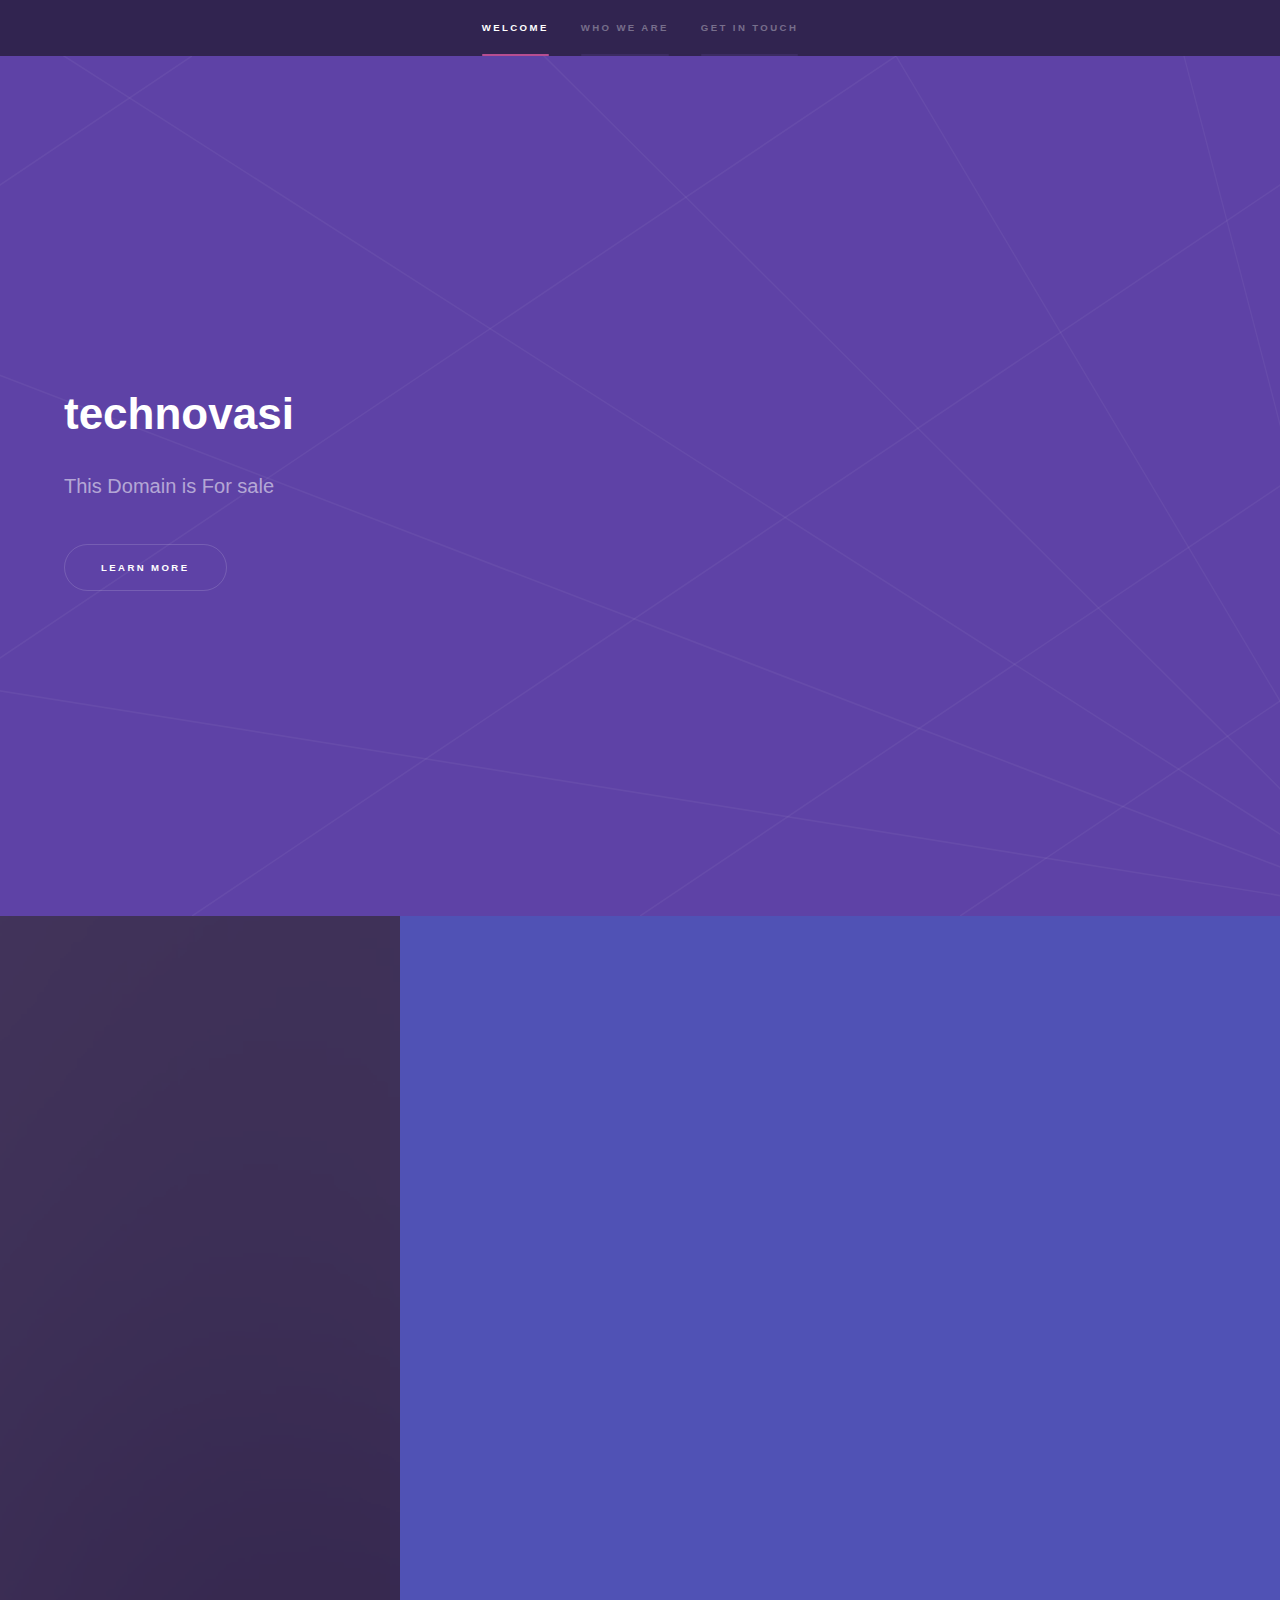
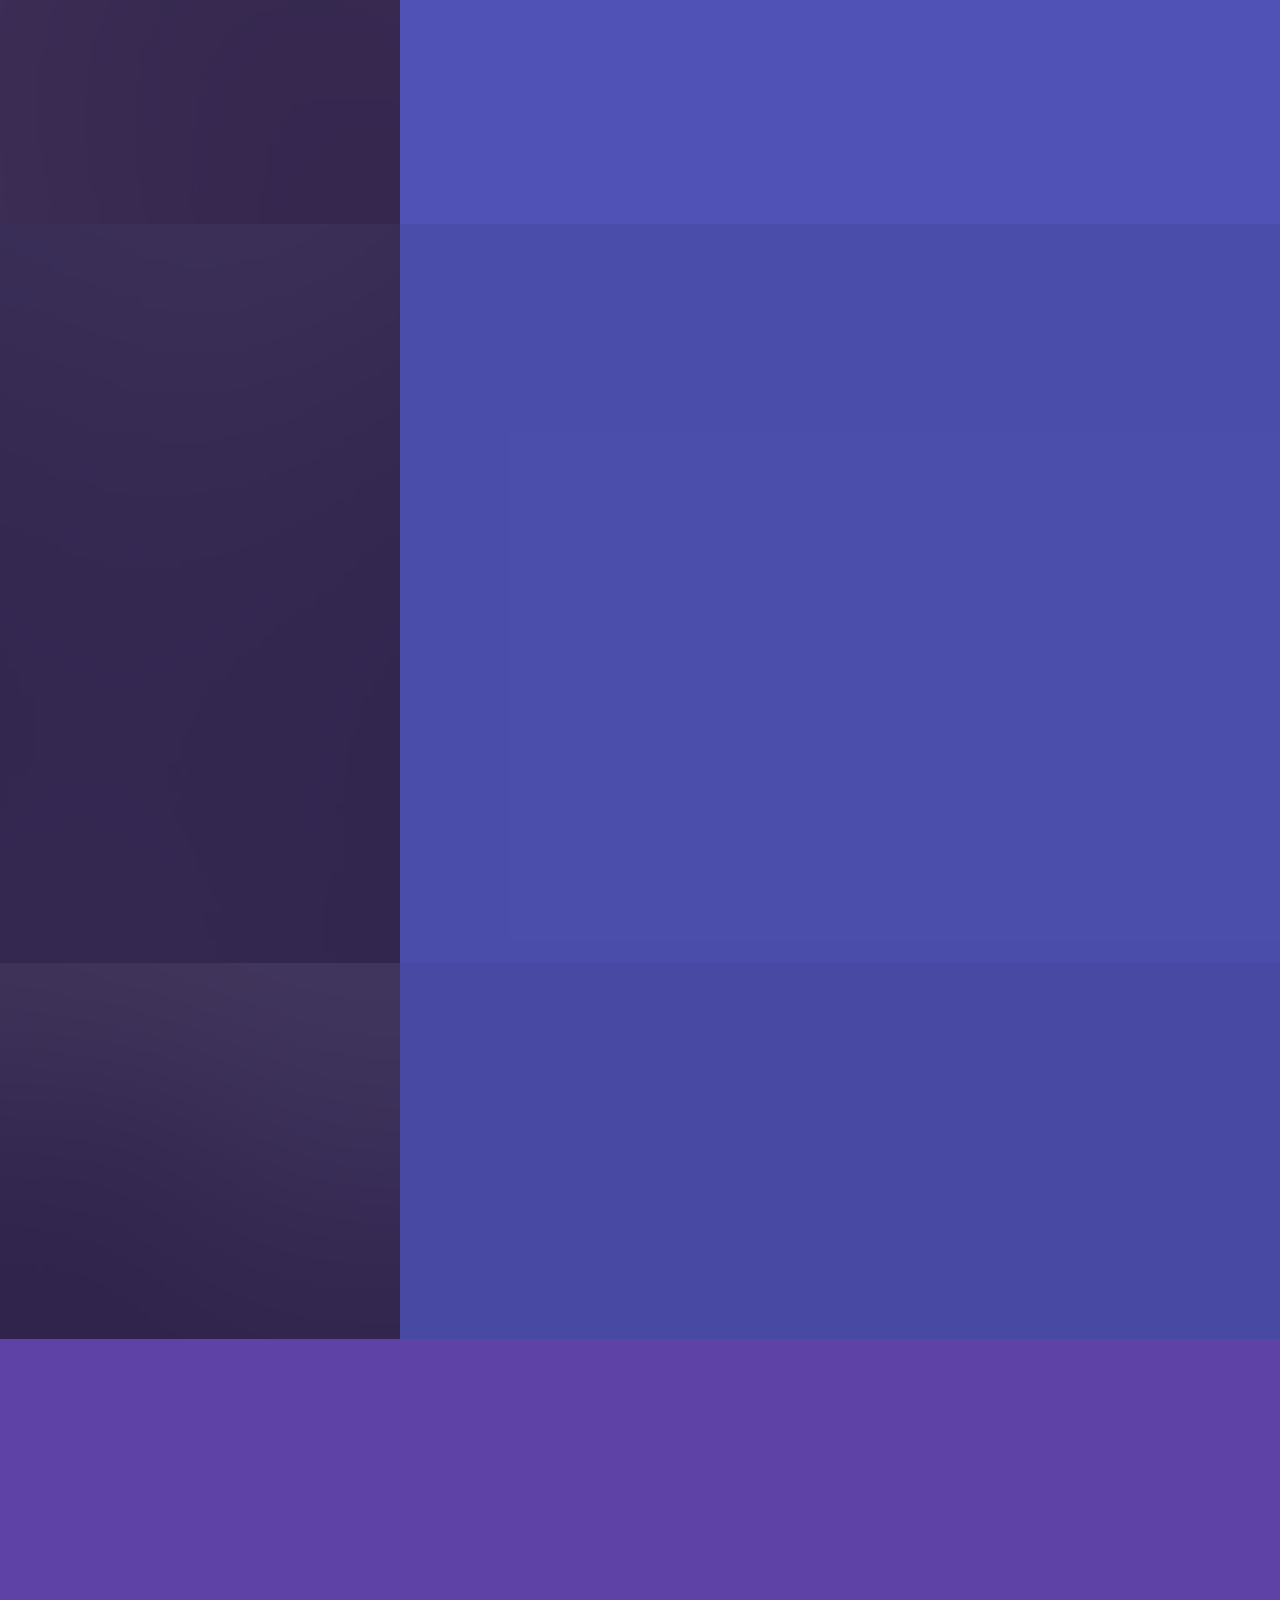
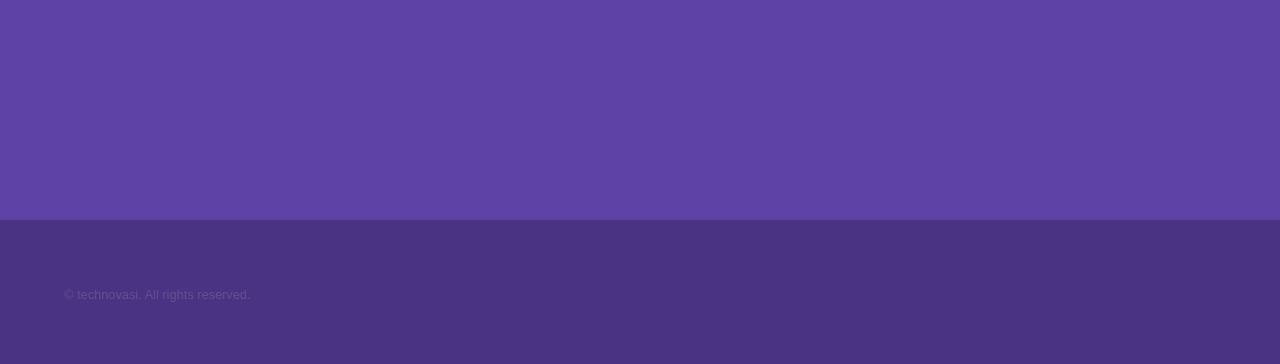
==== index.html @ cc515183 "u[pd" ====
<!DOCTYPE HTML>
<!--
	Domain by technovasi
	technovasi.my | @ajlkn
	Free for personal and commercial use under the CCA 3.0 license (technovasi.my/license)
-->
<html>
	<head>
		<title>Domain by technovasi</title>
		<meta charset="utf-8" />
		<meta name="viewport" content="width=device-width, initial-scale=1, user-scalable=no" />
		<link rel="stylesheet" href="assets/css/main.css" />
		<noscript><link rel="stylesheet" href="assets/css/noscript.css" /></noscript>
	</head>
	<body class="is-preload">

		<!-- Sidebar -->
			<section id="sidebar">
				<div class="inner">
					<nav>
						<ul>
							<li><a href="#intro">Welcome</a></li>
							<li><a href="#one">Who we are</a></li>
							<!-- <li><a href="#two">What we do</a></li> -->
							<li><a href="#three">Get in touch</a></li>
						</ul>
					</nav>
				</div>
			</section>

		<!-- Wrapper -->
			<div id="wrapper">

				<!-- Intro -->
					<section id="intro" class="wrapper style1 fullscreen fade-up">
						<div class="inner">
							<h1>technovasi</h1>
							<p>This Domain is For sale</p>
							<ul class="actions">
								<li><a href="#one" class="button scrolly">Learn more</a></li>
							</ul>
						</div>
					</section>

				<!-- One -->
					<section id="one" class="wrapper style2 spotlights">
						<section>
							<a href="#" class="image"><img src="images/pic01.jpg" alt="" data-position="center center" /></a>
							<div class="content">
								<div class="inner">

									<h2>The technovasi’s Journey</h2>
									<p>

										In the bustling city of Innovatia, there lived a young entrepreneur named Alex. Alex was known for his boundless curiosity and relentless drive to make the world a better place. He had a vision that went beyond the ordinary—a vision to create a sustainable future through technology and innovation.
										
										One day, while walking through the city’s crowded streets, Alex noticed the increasing pollution and the growing number of people struggling to find clean water. This sight ignited a spark within him. He decided to dedicate his life to solving these pressing issues.
										
										Alex gathered a team of like-minded individuals who shared his passion for change. They worked day and night, brainstorming and experimenting with various ideas. After months of hard work, they developed a groundbreaking water purification system that could convert polluted water into clean, drinkable water using solar energy.
										
										With their invention ready, Alex and his team presented it to the city council. The council was impressed and decided to implement the system across Innovatia. The results were astounding—clean water was now accessible to everyone, and the city’s pollution levels began to decrease.
										
										But Alex’s vision didn’t stop there. He wanted to share this technology with the world. He traveled to different countries, collaborating with governments and organizations to bring clean water to communities in need. His efforts were recognized globally, and he received numerous awards for his contributions to sustainability.
										
										Years passed, and Innovatia transformed into a model city of innovation and sustainability. Alex’s vision had become a reality, and his journey inspired countless others to pursue their dreams and make a positive impact on the world.
										
										Alex’s story is a testament to the power of vision and determination. It reminds us that with a clear vision and unwavering dedication, we can overcome any challenge and create a better future for all.
										
										I hope you enjoyed the story! If you have any specific themes or elements you’d like to include, feel free to let me know!
										
									
									</p>

									
									<ul class="actions">
										<li><a href="generic.html" class="button">Learn more</a></li>
									</ul>
								</div>
							</div>
						</section>
						<section>
							<a href="#" class="image"><img src="images/pic02.jpg" alt="" data-position="top center" /></a>
							<div class="content">
								<div class="inner">	<h2>The Great Office Prank</h2>
									<p>
										

In a bustling tech company, there was a team known for their camaraderie and playful spirit. Among them was Sam, the office prankster, who was always up to some mischief. One day, Sam decided to pull off the ultimate prank on his boss, Mr. Thompson, who was known for his serious demeanor.

Sam carefully planned his prank. He bought a realistic-looking rubber spider and placed it inside Mr. Thompson’s desk drawer. The next morning, as Mr. Thompson arrived at the office, Sam and his colleagues watched in anticipation.

Mr. Thompson sat down at his desk, opened the drawer, and let out a loud yelp as he saw the spider. He jumped back, knocking over his chair, and the entire office burst into laughter. Mr. Thompson, realizing it was a prank, couldn’t help but chuckle himself.

But the prank didn’t end there. Mr. Thompson decided to get back at Sam. He called a meeting and announced that the company was implementing a new dress code—everyone had to wear formal attire, including ties, starting the next day. Sam, who loved his casual clothes, was horrified.

The next morning, Sam showed up in a full suit and tie, looking uncomfortable. As he walked into the office, he noticed everyone else was still in their casual clothes. Mr. Thompson walked up to him, grinning, and said, “Gotcha!”

The office erupted in laughter once again, and Sam had to admit, Mr. Thompson had won this round. From that day on, the office was filled with even more laughter and a newfound respect for their boss’s sense of humor.
									</p>
									<ul class="actions">
										<li><a href="generic.html" class="button">Learn more</a></li>
									</ul>
								</div>
							</div>
						</section>
						<section>
							<a href="#" class="image"><img src="images/pic03.jpg" alt="" data-position="25% 25%" /></a>
							<div class="content">
								<div class="inner">
								
								
									<h2>technovasi?</h2>
									<p>
										
										technovasi Leadership
Innovative Solutions
Future Trends
Creative Thinking
Strategic Planning
Business Growth
Technology Advancements
Entrepreneurship
Market Insights
Digital Transformation
Sustainable Development
Customer Experience
Brand Strategy
Product Innovation
Industry Disruption</p>
									<ul class="actions">
										<li><a href="generic.html" class="button">Learn more</a></li>
									</ul>
								</div>
							</div>
						</section>
					</section>

				<!-- Two -->
					<!-- <section id="two" class="wrapper style3 fade-up">
						<div class="inner">
							<h2>What we do</h2>
							<p>Phasellus convallis elit id ullamcorper pulvinar. Duis aliquam turpis mauris, eu ultricies erat malesuada quis. Aliquam dapibus, lacus eget hendrerit bibendum, urna est aliquam sem, sit amet imperdiet est velit quis lorem.</p>
							<div class="features">
								<section>
									<span class="icon solid major fa-code"></span>
									<h3>Lorem ipsum amet</h3>
									<p>Phasellus convallis elit id ullam corper amet et pulvinar. Duis aliquam turpis mauris, sed ultricies erat dapibus.</p>
								</section>
								<section>
									<span class="icon solid major fa-lock"></span>
									<h3>Aliquam sed nullam</h3>
									<p>Phasellus convallis elit id ullam corper amet et pulvinar. Duis aliquam turpis mauris, sed ultricies erat dapibus.</p>
								</section>
								<section>
									<span class="icon solid major fa-cog"></span>
									<h3>Sed erat ullam corper</h3>
									<p>Phasellus convallis elit id ullam corper amet et pulvinar. Duis aliquam turpis mauris, sed ultricies erat dapibus.</p>
								</section>
								<section>
									<span class="icon solid major fa-desktop"></span>
									<h3>Veroeros quis lorem</h3>
									<p>Phasellus convallis elit id ullam corper amet et pulvinar. Duis aliquam turpis mauris, sed ultricies erat dapibus.</p>
								</section>
								<section>
									<span class="icon solid major fa-link"></span>
									<h3>Urna quis bibendum</h3>
									<p>Phasellus convallis elit id ullam corper amet et pulvinar. Duis aliquam turpis mauris, sed ultricies erat dapibus.</p>
								</section>
								<section>
									<span class="icon major fa-gem"></span>
									<h3>Aliquam urna dapibus</h3>
									<p>Phasellus convallis elit id ullam corper amet et pulvinar. Duis aliquam turpis mauris, sed ultricies erat dapibus.</p>
								</section>
							</div>
							<ul class="actions">
								<li><a href="generic.html" class="button">Learn more</a></li>
							</ul>
						</div>
					</section> -->

				<!-- Three -->
					<section id="three" class="wrapper style1 fade-up">
						<div class="inner">
							<h2>Get in touch</h2>
							<p>Keen to own or advertise here? </p>
							<div class="split style1">
								 <section>
									<!-- <form method="post" action="#">
										<div class="fields">
											<div class="field half">
												<label for="name">Name</label>
												<input type="text" name="name" id="name" />
											</div>
											<div class="field half">
												<label for="email">Email</label>
												<input type="text" name="email" id="email" />
											</div>
											<div class="field">
												<label for="message">Message</label>
												<textarea name="message" id="message" rows="5"></textarea>
											</div>
										</div>
										<ul class="actions">
											<li><a href="" class="button submit">Send Message</a></li>
										</ul>
									</form> -->
								</section> 
								<section>
									<ul class="contact">
										<li>
											<h3>Address</h3>
											<span>Somewhere in Malaysia</span>
										</li>
										<li>
											<h3>Email</h3>
											<a href="#">sean.collab.now@gmail.com</a>
										</li>
										<li>
											<h3>Phone</h3>
											<span>(+60) 10-2264984</span>
										</li>
										<!-- <li>
											<h3>Social</h3>
											<ul class="icons">
												<li><a href="#" class="icon brands fa-twitter"><span class="label">Twitter</span></a></li>
												<li><a href="#" class="icon brands fa-facebook-f"><span class="label">Facebook</span></a></li>
												<li><a href="#" class="icon brands fa-github"><span class="label">GitHub</span></a></li>
												<li><a href="#" class="icon brands fa-instagram"><span class="label">Instagram</span></a></li>
												<li><a href="#" class="icon brands fa-linkedin-in"><span class="label">LinkedIn</span></a></li>
											</ul>
										</li> -->
									</ul>
								</section>
							</div>
						</div>
					</section>

			</div>

		<!-- Footer -->
			<footer id="footer" class="wrapper style1-alt">
				<div class="inner">
					<ul class="menu">
						<li>&copy; technovasi. All rights reserved.</li><li>
							 </li>
					</ul>
				</div>
			</footer>

		<!-- Scripts -->
			<script src="assets/js/jquery.min.js"></script>
			<script src="assets/js/jquery.scrollex.min.js"></script>
			<script src="assets/js/jquery.scrolly.min.js"></script>
			<script src="assets/js/browser.min.js"></script>
			<script src="assets/js/breakpoints.min.js"></script>
			<script src="assets/js/util.js"></script>
			<script src="assets/js/main.js"></script>

	</body>
</html>
---- assets/css/main.css ----
@import url(fontawesome-all.min.css);

/*
	technovasi by technovasi
	technovasi.my | @ajlkn
	Free for personal and commercial use under the CCA 3.0 license (technovasi.my/license)
*/

html, body, div, span, applet, object,
iframe, h1, h2, h3, h4, h5, h6, p, blockquote,
pre, a, abbr, acronym, address, big, cite,
code, del, dfn, em, img, ins, kbd, q, s, samp,
small, strike, strong, sub, sup, tt, var, b,
u, i, center, dl, dt, dd, ol, ul, li, fieldset,
form, label, legend, table, caption, tbody,
tfoot, thead, tr, th, td, article, aside,
canvas, details, embed, figure, figcaption,
footer, header, hgroup, menu, nav, output, ruby,
section, summary, time, mark, audio, video {
	margin: 0;
	padding: 0;
	border: 0;
	font-size: 100%;
	font: inherit;
	vertical-align: baseline;}

article, aside, details, figcaption, figure,
footer, header, hgroup, menu, nav, section {
	display: block;}

body {
	line-height: 1;
}

ol, ul {
	list-style: none;
}

blockquote, q {
	quotes: none;
}

	blockquote:before, blockquote:after, q:before, q:after {
		content: '';
		content: none;
	}

table {
	border-collapse: collapse;
	border-spacing: 0;
}

body {
	-webkit-text-size-adjust: none;
}

mark {
	background-color: transparent;
	color: inherit;
}

input::-moz-focus-inner {
	border: 0;
	padding: 0;
}

input, select, textarea {
	-moz-appearance: none;
	-webkit-appearance: none;
	-ms-appearance: none;
	appearance: none;
}

/* Basic */

	@-ms-viewport {
		width: device-width;
	}

	body {
		-ms-overflow-style: scrollbar;
	}

	@media screen and (max-width: 480px) {

		html, body {
			min-width: 320px;
		}

	}

	html {
		box-sizing: border-box;
	}

	*, *:before, *:after {
		box-sizing: inherit;
	}

	body {
		background: #312450;
	}

		body.is-preload *, body.is-preload *:before, body.is-preload *:after {
			-moz-animation: none !important;
			-webkit-animation: none !important;
			-ms-animation: none !important;
			animation: none !important;
			-moz-transition: none !important;
			-webkit-transition: none !important;
			-ms-transition: none !important;
			transition: none !important;
		}

/* Type */

	body, input, select, textarea {
		color: rgba(255, 255, 255, 0.55);
		font-family: Arial, Helvetica, sans-serif;
		font-size: 16.5pt;
		font-weight: normal;
		line-height: 1.75;
	}

		@media screen and (max-width: 1680px) {

			body, input, select, textarea {
				font-size: 13pt;
			}

		}

		@media screen and (max-width: 1280px) {

			body, input, select, textarea {
				font-size: 12pt;
			}

		}

		@media screen and (max-width: 360px) {

			body, input, select, textarea {
				font-size: 11pt;
			}

		}

	a {
		-moz-transition: color 0.2s ease, border-bottom-color 0.2s ease;
		-webkit-transition: color 0.2s ease, border-bottom-color 0.2s ease;
		-ms-transition: color 0.2s ease, border-bottom-color 0.2s ease;
		transition: color 0.2s ease, border-bottom-color 0.2s ease;
		border-bottom: dotted 1px rgba(255, 255, 255, 0.35);
		color: inherit;
		text-decoration: none;
	}

		a:hover {
			border-bottom-color: transparent;
			color: #ffffff;
		}

	strong, b {
		color: #ffffff;
		font-weight: bold;
	}

	em, i {
		font-style: italic;
	}

	p {
		margin: 0 0 2em 0;
	}

	h1, h2, h3, h4, h5, h6 {
		color: #ffffff;
		font-weight: bold;
		line-height: 1.5;
		margin: 0 0 0.5em 0;
	}

		h1 a, h2 a, h3 a, h4 a, h5 a, h6 a {
			color: inherit;
			text-decoration: none;
		}

	h1 {
		font-size: 2.75em;
	}

		h1.major {
			margin: 0 0 1.3em 0;
			position: relative;
			padding-bottom: 0.35em;
		}

			h1.major:after {
				background-image: -moz-linear-gradient(to right, #5e42a6, #b74e91);
				background-image: -webkit-linear-gradient(to right, #5e42a6, #b74e91);
				background-image: -ms-linear-gradient(to right, #5e42a6, #b74e91);
				background-image: linear-gradient(to right, #5e42a6, #b74e91);
				-moz-transition: max-width 0.2s ease;
				-webkit-transition: max-width 0.2s ease;
				-ms-transition: max-width 0.2s ease;
				transition: max-width 0.2s ease;
				border-radius: 0.2em;
				bottom: 0;
				content: '';
				height: 0.05em;
				position: absolute;
				right: 0;
				width: 100%;
			}

	h2 {
		font-size: 1.75em;
	}

	h3 {
		font-size: 1.1em;
	}

	h4 {
		font-size: 1em;
	}

	h5 {
		font-size: 0.8em;
	}

	h6 {
		font-size: 0.6em;
	}

	@media screen and (max-width: 736px) {

		h1 {
			font-size: 2em;
		}

		h2 {
			font-size: 1.25em;
		}

		h3 {
			font-size: 1em;
		}

		h4 {
			font-size: 0.8em;
		}

		h5 {
			font-size: 0.6em;
		}

		h6 {
			font-size: 0.6em;
		}

	}

	sub {
		font-size: 0.8em;
		position: relative;
		top: 0.5em;
	}

	sup {
		font-size: 0.8em;
		position: relative;
		top: -0.5em;
	}

	blockquote {
		border-left: solid 4px rgba(255, 255, 255, 0.15);
		font-style: italic;
		margin: 0 0 2em 0;
		padding: 0.5em 0 0.5em 2em;
	}

	code {
		background: rgba(255, 255, 255, 0.05);
		border-radius: 0.25em;
		border: solid 1px rgba(255, 255, 255, 0.15);
		font-family: "Courier New", monospace;
		font-size: 0.9em;
		margin: 0 0.25em;
		padding: 0.25em 0.65em;
	}

	pre {
		-webkit-overflow-scrolling: touch;
		font-family: "Courier New", monospace;
		font-size: 0.9em;
		margin: 0 0 2em 0;
	}

		pre code {
			display: block;
			line-height: 1.75em;
			padding: 1em 1.5em;
			overflow-x: auto;
		}

	hr {
		border: 0;
		border-bottom: solid 1px rgba(255, 255, 255, 0.15);
		margin: 2em 0;
	}

		hr.major {
			margin: 3em 0;
		}

	.align-left {
		text-align: left;
	}

	.align-center {
		text-align: center;
	}

	.align-right {
		text-align: right;
	}

/* Row */

	.row {
		display: flex;
		flex-wrap: wrap;
		box-sizing: border-box;
		align-items: stretch;
	}

		.row > * {
			box-sizing: border-box;
		}

		.row.gtr-uniform > * > :last-child {
			margin-bottom: 0;
		}

		.row.aln-left {
			justify-content: flex-start;
		}

		.row.aln-center {
			justify-content: center;
		}

		.row.aln-right {
			justify-content: flex-end;
		}

		.row.aln-top {
			align-items: flex-start;
		}

		.row.aln-middle {
			align-items: center;
		}

		.row.aln-bottom {
			align-items: flex-end;
		}

		.row > .imp {
			order: -1;
		}

		.row > .col-1 {
			width: 8.33333%;
		}

		.row > .off-1 {
			margin-left: 8.33333%;
		}

		.row > .col-2 {
			width: 16.66667%;
		}

		.row > .off-2 {
			margin-left: 16.66667%;
		}

		.row > .col-3 {
			width: 25%;
		}

		.row > .off-3 {
			margin-left: 25%;
		}

		.row > .col-4 {
			width: 33.33333%;
		}

		.row > .off-4 {
			margin-left: 33.33333%;
		}

		.row > .col-5 {
			width: 41.66667%;
		}

		.row > .off-5 {
			margin-left: 41.66667%;
		}

		.row > .col-6 {
			width: 50%;
		}

		.row > .off-6 {
			margin-left: 50%;
		}

		.row > .col-7 {
			width: 58.33333%;
		}

		.row > .off-7 {
			margin-left: 58.33333%;
		}

		.row > .col-8 {
			width: 66.66667%;
		}

		.row > .off-8 {
			margin-left: 66.66667%;
		}

		.row > .col-9 {
			width: 75%;
		}

		.row > .off-9 {
			margin-left: 75%;
		}

		.row > .col-10 {
			width: 83.33333%;
		}

		.row > .off-10 {
			margin-left: 83.33333%;
		}

		.row > .col-11 {
			width: 91.66667%;
		}

		.row > .off-11 {
			margin-left: 91.66667%;
		}

		.row > .col-12 {
			width: 100%;
		}

		.row > .off-12 {
			margin-left: 100%;
		}

		.row.gtr-0 {
			margin-top: 0;
			margin-left: 0em;
		}

			.row.gtr-0 > * {
				padding: 0 0 0 0em;
			}

			.row.gtr-0.gtr-uniform {
				margin-top: 0em;
			}

				.row.gtr-0.gtr-uniform > * {
					padding-top: 0em;
				}

		.row.gtr-25 {
			margin-top: 0;
			margin-left: -0.375em;
		}

			.row.gtr-25 > * {
				padding: 0 0 0 0.375em;
			}

			.row.gtr-25.gtr-uniform {
				margin-top: -0.375em;
			}

				.row.gtr-25.gtr-uniform > * {
					padding-top: 0.375em;
				}

		.row.gtr-50 {
			margin-top: 0;
			margin-left: -0.75em;
		}

			.row.gtr-50 > * {
				padding: 0 0 0 0.75em;
			}

			.row.gtr-50.gtr-uniform {
				margin-top: -0.75em;
			}

				.row.gtr-50.gtr-uniform > * {
					padding-top: 0.75em;
				}

		.row {
			margin-top: 0;
			margin-left: -1.5em;
		}

			.row > * {
				padding: 0 0 0 1.5em;
			}

			.row.gtr-uniform {
				margin-top: -1.5em;
			}

				.row.gtr-uniform > * {
					padding-top: 1.5em;
				}

		.row.gtr-150 {
			margin-top: 0;
			margin-left: -2.25em;
		}

			.row.gtr-150 > * {
				padding: 0 0 0 2.25em;
			}

			.row.gtr-150.gtr-uniform {
				margin-top: -2.25em;
			}

				.row.gtr-150.gtr-uniform > * {
					padding-top: 2.25em;
				}

		.row.gtr-200 {
			margin-top: 0;
			margin-left: -3em;
		}

			.row.gtr-200 > * {
				padding: 0 0 0 3em;
			}

			.row.gtr-200.gtr-uniform {
				margin-top: -3em;
			}

				.row.gtr-200.gtr-uniform > * {
					padding-top: 3em;
				}

		@media screen and (max-width: 1680px) {

			.row {
				display: flex;
				flex-wrap: wrap;
				box-sizing: border-box;
				align-items: stretch;
			}

				.row > * {
					box-sizing: border-box;
				}

				.row.gtr-uniform > * > :last-child {
					margin-bottom: 0;
				}

				.row.aln-left {
					justify-content: flex-start;
				}

				.row.aln-center {
					justify-content: center;
				}

				.row.aln-right {
					justify-content: flex-end;
				}

				.row.aln-top {
					align-items: flex-start;
				}

				.row.aln-middle {
					align-items: center;
				}

				.row.aln-bottom {
					align-items: flex-end;
				}

				.row > .imp-xlarge {
					order: -1;
				}

				.row > .col-1-xlarge {
					width: 8.33333%;
				}

				.row > .off-1-xlarge {
					margin-left: 8.33333%;
				}

				.row > .col-2-xlarge {
					width: 16.66667%;
				}

				.row > .off-2-xlarge {
					margin-left: 16.66667%;
				}

				.row > .col-3-xlarge {
					width: 25%;
				}

				.row > .off-3-xlarge {
					margin-left: 25%;
				}

				.row > .col-4-xlarge {
					width: 33.33333%;
				}

				.row > .off-4-xlarge {
					margin-left: 33.33333%;
				}

				.row > .col-5-xlarge {
					width: 41.66667%;
				}

				.row > .off-5-xlarge {
					margin-left: 41.66667%;
				}

				.row > .col-6-xlarge {
					width: 50%;
				}

				.row > .off-6-xlarge {
					margin-left: 50%;
				}

				.row > .col-7-xlarge {
					width: 58.33333%;
				}

				.row > .off-7-xlarge {
					margin-left: 58.33333%;
				}

				.row > .col-8-xlarge {
					width: 66.66667%;
				}

				.row > .off-8-xlarge {
					margin-left: 66.66667%;
				}

				.row > .col-9-xlarge {
					width: 75%;
				}

				.row > .off-9-xlarge {
					margin-left: 75%;
				}

				.row > .col-10-xlarge {
					width: 83.33333%;
				}

				.row > .off-10-xlarge {
					margin-left: 83.33333%;
				}

				.row > .col-11-xlarge {
					width: 91.66667%;
				}

				.row > .off-11-xlarge {
					margin-left: 91.66667%;
				}

				.row > .col-12-xlarge {
					width: 100%;
				}

				.row > .off-12-xlarge {
					margin-left: 100%;
				}

				.row.gtr-0 {
					margin-top: 0;
					margin-left: 0em;
				}

					.row.gtr-0 > * {
						padding: 0 0 0 0em;
					}

					.row.gtr-0.gtr-uniform {
						margin-top: 0em;
					}

						.row.gtr-0.gtr-uniform > * {
							padding-top: 0em;
						}

				.row.gtr-25 {
					margin-top: 0;
					margin-left: -0.375em;
				}

					.row.gtr-25 > * {
						padding: 0 0 0 0.375em;
					}

					.row.gtr-25.gtr-uniform {
						margin-top: -0.375em;
					}

						.row.gtr-25.gtr-uniform > * {
							padding-top: 0.375em;
						}

				.row.gtr-50 {
					margin-top: 0;
					margin-left: -0.75em;
				}

					.row.gtr-50 > * {
						padding: 0 0 0 0.75em;
					}

					.row.gtr-50.gtr-uniform {
						margin-top: -0.75em;
					}

						.row.gtr-50.gtr-uniform > * {
							padding-top: 0.75em;
						}

				.row {
					margin-top: 0;
					margin-left: -1.5em;
				}

					.row > * {
						padding: 0 0 0 1.5em;
					}

					.row.gtr-uniform {
						margin-top: -1.5em;
					}

						.row.gtr-uniform > * {
							padding-top: 1.5em;
						}

				.row.gtr-150 {
					margin-top: 0;
					margin-left: -2.25em;
				}

					.row.gtr-150 > * {
						padding: 0 0 0 2.25em;
					}

					.row.gtr-150.gtr-uniform {
						margin-top: -2.25em;
					}

						.row.gtr-150.gtr-uniform > * {
							padding-top: 2.25em;
						}

				.row.gtr-200 {
					margin-top: 0;
					margin-left: -3em;
				}

					.row.gtr-200 > * {
						padding: 0 0 0 3em;
					}

					.row.gtr-200.gtr-uniform {
						margin-top: -3em;
					}

						.row.gtr-200.gtr-uniform > * {
							padding-top: 3em;
						}

		}

		@media screen and (max-width: 1280px) {

			.row {
				display: flex;
				flex-wrap: wrap;
				box-sizing: border-box;
				align-items: stretch;
			}

				.row > * {
					box-sizing: border-box;
				}

				.row.gtr-uniform > * > :last-child {
					margin-bottom: 0;
				}

				.row.aln-left {
					justify-content: flex-start;
				}

				.row.aln-center {
					justify-content: center;
				}

				.row.aln-right {
					justify-content: flex-end;
				}

				.row.aln-top {
					align-items: flex-start;
				}

				.row.aln-middle {
					align-items: center;
				}

				.row.aln-bottom {
					align-items: flex-end;
				}

				.row > .imp-large {
					order: -1;
				}

				.row > .col-1-large {
					width: 8.33333%;
				}

				.row > .off-1-large {
					margin-left: 8.33333%;
				}

				.row > .col-2-large {
					width: 16.66667%;
				}

				.row > .off-2-large {
					margin-left: 16.66667%;
				}

				.row > .col-3-large {
					width: 25%;
				}

				.row > .off-3-large {
					margin-left: 25%;
				}

				.row > .col-4-large {
					width: 33.33333%;
				}

				.row > .off-4-large {
					margin-left: 33.33333%;
				}

				.row > .col-5-large {
					width: 41.66667%;
				}

				.row > .off-5-large {
					margin-left: 41.66667%;
				}

				.row > .col-6-large {
					width: 50%;
				}

				.row > .off-6-large {
					margin-left: 50%;
				}

				.row > .col-7-large {
					width: 58.33333%;
				}

				.row > .off-7-large {
					margin-left: 58.33333%;
				}

				.row > .col-8-large {
					width: 66.66667%;
				}

				.row > .off-8-large {
					margin-left: 66.66667%;
				}

				.row > .col-9-large {
					width: 75%;
				}

				.row > .off-9-large {
					margin-left: 75%;
				}

				.row > .col-10-large {
					width: 83.33333%;
				}

				.row > .off-10-large {
					margin-left: 83.33333%;
				}

				.row > .col-11-large {
					width: 91.66667%;
				}

				.row > .off-11-large {
					margin-left: 91.66667%;
				}

				.row > .col-12-large {
					width: 100%;
				}

				.row > .off-12-large {
					margin-left: 100%;
				}

				.row.gtr-0 {
					margin-top: 0;
					margin-left: 0em;
				}

					.row.gtr-0 > * {
						padding: 0 0 0 0em;
					}

					.row.gtr-0.gtr-uniform {
						margin-top: 0em;
					}

						.row.gtr-0.gtr-uniform > * {
							padding-top: 0em;
						}

				.row.gtr-25 {
					margin-top: 0;
					margin-left: -0.375em;
				}

					.row.gtr-25 > * {
						padding: 0 0 0 0.375em;
					}

					.row.gtr-25.gtr-uniform {
						margin-top: -0.375em;
					}

						.row.gtr-25.gtr-uniform > * {
							padding-top: 0.375em;
						}

				.row.gtr-50 {
					margin-top: 0;
					margin-left: -0.75em;
				}

					.row.gtr-50 > * {
						padding: 0 0 0 0.75em;
					}

					.row.gtr-50.gtr-uniform {
						margin-top: -0.75em;
					}

						.row.gtr-50.gtr-uniform > * {
							padding-top: 0.75em;
						}

				.row {
					margin-top: 0;
					margin-left: -1.5em;
				}

					.row > * {
						padding: 0 0 0 1.5em;
					}

					.row.gtr-uniform {
						margin-top: -1.5em;
					}

						.row.gtr-uniform > * {
							padding-top: 1.5em;
						}

				.row.gtr-150 {
					margin-top: 0;
					margin-left: -2.25em;
				}

					.row.gtr-150 > * {
						padding: 0 0 0 2.25em;
					}

					.row.gtr-150.gtr-uniform {
						margin-top: -2.25em;
					}

						.row.gtr-150.gtr-uniform > * {
							padding-top: 2.25em;
						}

				.row.gtr-200 {
					margin-top: 0;
					margin-left: -3em;
				}

					.row.gtr-200 > * {
						padding: 0 0 0 3em;
					}

					.row.gtr-200.gtr-uniform {
						margin-top: -3em;
					}

						.row.gtr-200.gtr-uniform > * {
							padding-top: 3em;
						}

		}

		@media screen and (max-width: 980px) {

			.row {
				display: flex;
				flex-wrap: wrap;
				box-sizing: border-box;
				align-items: stretch;
			}

				.row > * {
					box-sizing: border-box;
				}

				.row.gtr-uniform > * > :last-child {
					margin-bottom: 0;
				}

				.row.aln-left {
					justify-content: flex-start;
				}

				.row.aln-center {
					justify-content: center;
				}

				.row.aln-right {
					justify-content: flex-end;
				}

				.row.aln-top {
					align-items: flex-start;
				}

				.row.aln-middle {
					align-items: center;
				}

				.row.aln-bottom {
					align-items: flex-end;
				}

				.row > .imp-medium {
					order: -1;
				}

				.row > .col-1-medium {
					width: 8.33333%;
				}

				.row > .off-1-medium {
					margin-left: 8.33333%;
				}

				.row > .col-2-medium {
					width: 16.66667%;
				}

				.row > .off-2-medium {
					margin-left: 16.66667%;
				}

				.row > .col-3-medium {
					width: 25%;
				}

				.row > .off-3-medium {
					margin-left: 25%;
				}

				.row > .col-4-medium {
					width: 33.33333%;
				}

				.row > .off-4-medium {
					margin-left: 33.33333%;
				}

				.row > .col-5-medium {
					width: 41.66667%;
				}

				.row > .off-5-medium {
					margin-left: 41.66667%;
				}

				.row > .col-6-medium {
					width: 50%;
				}

				.row > .off-6-medium {
					margin-left: 50%;
				}

				.row > .col-7-medium {
					width: 58.33333%;
				}

				.row > .off-7-medium {
					margin-left: 58.33333%;
				}

				.row > .col-8-medium {
					width: 66.66667%;
				}

				.row > .off-8-medium {
					margin-left: 66.66667%;
				}

				.row > .col-9-medium {
					width: 75%;
				}

				.row > .off-9-medium {
					margin-left: 75%;
				}

				.row > .col-10-medium {
					width: 83.33333%;
				}

				.row > .off-10-medium {
					margin-left: 83.33333%;
				}

				.row > .col-11-medium {
					width: 91.66667%;
				}

				.row > .off-11-medium {
					margin-left: 91.66667%;
				}

				.row > .col-12-medium {
					width: 100%;
				}

				.row > .off-12-medium {
					margin-left: 100%;
				}

				.row.gtr-0 {
					margin-top: 0;
					margin-left: 0em;
				}

					.row.gtr-0 > * {
						padding: 0 0 0 0em;
					}

					.row.gtr-0.gtr-uniform {
						margin-top: 0em;
					}

						.row.gtr-0.gtr-uniform > * {
							padding-top: 0em;
						}

				.row.gtr-25 {
					margin-top: 0;
					margin-left: -0.375em;
				}

					.row.gtr-25 > * {
						padding: 0 0 0 0.375em;
					}

					.row.gtr-25.gtr-uniform {
						margin-top: -0.375em;
					}

						.row.gtr-25.gtr-uniform > * {
							padding-top: 0.375em;
						}

				.row.gtr-50 {
					margin-top: 0;
					margin-left: -0.75em;
				}

					.row.gtr-50 > * {
						padding: 0 0 0 0.75em;
					}

					.row.gtr-50.gtr-uniform {
						margin-top: -0.75em;
					}

						.row.gtr-50.gtr-uniform > * {
							padding-top: 0.75em;
						}

				.row {
					margin-top: 0;
					margin-left: -1.5em;
				}

					.row > * {
						padding: 0 0 0 1.5em;
					}

					.row.gtr-uniform {
						margin-top: -1.5em;
					}

						.row.gtr-uniform > * {
							padding-top: 1.5em;
						}

				.row.gtr-150 {
					margin-top: 0;
					margin-left: -2.25em;
				}

					.row.gtr-150 > * {
						padding: 0 0 0 2.25em;
					}

					.row.gtr-150.gtr-uniform {
						margin-top: -2.25em;
					}

						.row.gtr-150.gtr-uniform > * {
							padding-top: 2.25em;
						}

				.row.gtr-200 {
					margin-top: 0;
					margin-left: -3em;
				}

					.row.gtr-200 > * {
						padding: 0 0 0 3em;
					}

					.row.gtr-200.gtr-uniform {
						margin-top: -3em;
					}

						.row.gtr-200.gtr-uniform > * {
							padding-top: 3em;
						}

		}

		@media screen and (max-width: 736px) {

			.row {
				display: flex;
				flex-wrap: wrap;
				box-sizing: border-box;
				align-items: stretch;
			}

				.row > * {
					box-sizing: border-box;
				}

				.row.gtr-uniform > * > :last-child {
					margin-bottom: 0;
				}

				.row.aln-left {
					justify-content: flex-start;
				}

				.row.aln-center {
					justify-content: center;
				}

				.row.aln-right {
					justify-content: flex-end;
				}

				.row.aln-top {
					align-items: flex-start;
				}

				.row.aln-middle {
					align-items: center;
				}

				.row.aln-bottom {
					align-items: flex-end;
				}

				.row > .imp-small {
					order: -1;
				}

				.row > .col-1-small {
					width: 8.33333%;
				}

				.row > .off-1-small {
					margin-left: 8.33333%;
				}

				.row > .col-2-small {
					width: 16.66667%;
				}

				.row > .off-2-small {
					margin-left: 16.66667%;
				}

				.row > .col-3-small {
					width: 25%;
				}

				.row > .off-3-small {
					margin-left: 25%;
				}

				.row > .col-4-small {
					width: 33.33333%;
				}

				.row > .off-4-small {
					margin-left: 33.33333%;
				}

				.row > .col-5-small {
					width: 41.66667%;
				}

				.row > .off-5-small {
					margin-left: 41.66667%;
				}

				.row > .col-6-small {
					width: 50%;
				}

				.row > .off-6-small {
					margin-left: 50%;
				}

				.row > .col-7-small {
					width: 58.33333%;
				}

				.row > .off-7-small {
					margin-left: 58.33333%;
				}

				.row > .col-8-small {
					width: 66.66667%;
				}

				.row > .off-8-small {
					margin-left: 66.66667%;
				}

				.row > .col-9-small {
					width: 75%;
				}

				.row > .off-9-small {
					margin-left: 75%;
				}

				.row > .col-10-small {
					width: 83.33333%;
				}

				.row > .off-10-small {
					margin-left: 83.33333%;
				}

				.row > .col-11-small {
					width: 91.66667%;
				}

				.row > .off-11-small {
					margin-left: 91.66667%;
				}

				.row > .col-12-small {
					width: 100%;
				}

				.row > .off-12-small {
					margin-left: 100%;
				}

				.row.gtr-0 {
					margin-top: 0;
					margin-left: 0em;
				}

					.row.gtr-0 > * {
						padding: 0 0 0 0em;
					}

					.row.gtr-0.gtr-uniform {
						margin-top: 0em;
					}

						.row.gtr-0.gtr-uniform > * {
							padding-top: 0em;
						}

				.row.gtr-25 {
					margin-top: 0;
					margin-left: -0.375em;
				}

					.row.gtr-25 > * {
						padding: 0 0 0 0.375em;
					}

					.row.gtr-25.gtr-uniform {
						margin-top: -0.375em;
					}

						.row.gtr-25.gtr-uniform > * {
							padding-top: 0.375em;
						}

				.row.gtr-50 {
					margin-top: 0;
					margin-left: -0.75em;
				}

					.row.gtr-50 > * {
						padding: 0 0 0 0.75em;
					}

					.row.gtr-50.gtr-uniform {
						margin-top: -0.75em;
					}

						.row.gtr-50.gtr-uniform > * {
							padding-top: 0.75em;
						}

				.row {
					margin-top: 0;
					margin-left: -1.5em;
				}

					.row > * {
						padding: 0 0 0 1.5em;
					}

					.row.gtr-uniform {
						margin-top: -1.5em;
					}

						.row.gtr-uniform > * {
							padding-top: 1.5em;
						}

				.row.gtr-150 {
					margin-top: 0;
					margin-left: -2.25em;
				}

					.row.gtr-150 > * {
						padding: 0 0 0 2.25em;
					}

					.row.gtr-150.gtr-uniform {
						margin-top: -2.25em;
					}

						.row.gtr-150.gtr-uniform > * {
							padding-top: 2.25em;
						}

				.row.gtr-200 {
					margin-top: 0;
					margin-left: -3em;
				}

					.row.gtr-200 > * {
						padding: 0 0 0 3em;
					}

					.row.gtr-200.gtr-uniform {
						margin-top: -3em;
					}

						.row.gtr-200.gtr-uniform > * {
							padding-top: 3em;
						}

		}

		@media screen and (max-width: 480px) {

			.row {
				display: flex;
				flex-wrap: wrap;
				box-sizing: border-box;
				align-items: stretch;
			}

				.row > * {
					box-sizing: border-box;
				}

				.row.gtr-uniform > * > :last-child {
					margin-bottom: 0;
				}

				.row.aln-left {
					justify-content: flex-start;
				}

				.row.aln-center {
					justify-content: center;
				}

				.row.aln-right {
					justify-content: flex-end;
				}

				.row.aln-top {
					align-items: flex-start;
				}

				.row.aln-middle {
					align-items: center;
				}

				.row.aln-bottom {
					align-items: flex-end;
				}

				.row > .imp-xsmall {
					order: -1;
				}

				.row > .col-1-xsmall {
					width: 8.33333%;
				}

				.row > .off-1-xsmall {
					margin-left: 8.33333%;
				}

				.row > .col-2-xsmall {
					width: 16.66667%;
				}

				.row > .off-2-xsmall {
					margin-left: 16.66667%;
				}

				.row > .col-3-xsmall {
					width: 25%;
				}

				.row > .off-3-xsmall {
					margin-left: 25%;
				}

				.row > .col-4-xsmall {
					width: 33.33333%;
				}

				.row > .off-4-xsmall {
					margin-left: 33.33333%;
				}

				.row > .col-5-xsmall {
					width: 41.66667%;
				}

				.row > .off-5-xsmall {
					margin-left: 41.66667%;
				}

				.row > .col-6-xsmall {
					width: 50%;
				}

				.row > .off-6-xsmall {
					margin-left: 50%;
				}

				.row > .col-7-xsmall {
					width: 58.33333%;
				}

				.row > .off-7-xsmall {
					margin-left: 58.33333%;
				}

				.row > .col-8-xsmall {
					width: 66.66667%;
				}

				.row > .off-8-xsmall {
					margin-left: 66.66667%;
				}

				.row > .col-9-xsmall {
					width: 75%;
				}

				.row > .off-9-xsmall {
					margin-left: 75%;
				}

				.row > .col-10-xsmall {
					width: 83.33333%;
				}

				.row > .off-10-xsmall {
					margin-left: 83.33333%;
				}

				.row > .col-11-xsmall {
					width: 91.66667%;
				}

				.row > .off-11-xsmall {
					margin-left: 91.66667%;
				}

				.row > .col-12-xsmall {
					width: 100%;
				}

				.row > .off-12-xsmall {
					margin-left: 100%;
				}

				.row.gtr-0 {
					margin-top: 0;
					margin-left: 0em;
				}

					.row.gtr-0 > * {
						padding: 0 0 0 0em;
					}

					.row.gtr-0.gtr-uniform {
						margin-top: 0em;
					}

						.row.gtr-0.gtr-uniform > * {
							padding-top: 0em;
						}

				.row.gtr-25 {
					margin-top: 0;
					margin-left: -0.375em;
				}

					.row.gtr-25 > * {
						padding: 0 0 0 0.375em;
					}

					.row.gtr-25.gtr-uniform {
						margin-top: -0.375em;
					}

						.row.gtr-25.gtr-uniform > * {
							padding-top: 0.375em;
						}

				.row.gtr-50 {
					margin-top: 0;
					margin-left: -0.75em;
				}

					.row.gtr-50 > * {
						padding: 0 0 0 0.75em;
					}

					.row.gtr-50.gtr-uniform {
						margin-top: -0.75em;
					}

						.row.gtr-50.gtr-uniform > * {
							padding-top: 0.75em;
						}

				.row {
					margin-top: 0;
					margin-left: -1.5em;
				}

					.row > * {
						padding: 0 0 0 1.5em;
					}

					.row.gtr-uniform {
						margin-top: -1.5em;
					}

						.row.gtr-uniform > * {
							padding-top: 1.5em;
						}

				.row.gtr-150 {
					margin-top: 0;
					margin-left: -2.25em;
				}

					.row.gtr-150 > * {
						padding: 0 0 0 2.25em;
					}

					.row.gtr-150.gtr-uniform {
						margin-top: -2.25em;
					}

						.row.gtr-150.gtr-uniform > * {
							padding-top: 2.25em;
						}

				.row.gtr-200 {
					margin-top: 0;
					margin-left: -3em;
				}

					.row.gtr-200 > * {
						padding: 0 0 0 3em;
					}

					.row.gtr-200.gtr-uniform {
						margin-top: -3em;
					}

						.row.gtr-200.gtr-uniform > * {
							padding-top: 3em;
						}

		}

/* Box */

	.box {
		border-radius: 0.25em;
		border: solid 1px rgba(255, 255, 255, 0.15);
		margin-bottom: 2em;
		padding: 1.5em;
	}

		.box > :last-child,
		.box > :last-child > :last-child,
		.box > :last-child > :last-child > :last-child {
			margin-bottom: 0;
		}

		.box.alt {
			border: 0;
			border-radius: 0;
			padding: 0;
		}

/* Button */

	input[type="submit"],
	input[type="reset"],
	input[type="button"],
	button,
	.button {
		-moz-appearance: none;
		-webkit-appearance: none;
		-ms-appearance: none;
		appearance: none;
		-moz-transition: border-color 0.2s ease;
		-webkit-transition: border-color 0.2s ease;
		-ms-transition: border-color 0.2s ease;
		transition: border-color 0.2s ease;
		background-color: transparent;
		border: solid 1px !important;
		border-color: rgba(255, 255, 255, 0.15) !important;
		border-radius: 3em;
		color: #ffffff !important;
		cursor: pointer;
		display: inline-block;
		font-size: 0.6em;
		font-weight: bold;
		height: calc(4.75em + 2px);
		letter-spacing: 0.25em;
		line-height: 4.75em;
		outline: 0;
		padding: 0 3.75em;
		position: relative;
		text-align: center;
		text-decoration: none;
		text-transform: uppercase;
		white-space: nowrap;
	}

		input[type="submit"]:after,
		input[type="reset"]:after,
		input[type="button"]:after,
		button:after,
		.button:after {
			-moz-transform: scale(0.25);
			-webkit-transform: scale(0.25);
			-ms-transform: scale(0.25);
			transform: scale(0.25);
			pointer-events: none;
			-moz-transition: opacity 0.2s ease, -moz-transform 0.2s ease;
			-webkit-transition: opacity 0.2s ease, -webkit-transform 0.2s ease;
			-ms-transition: opacity 0.2s ease, -ms-transform 0.2s ease;
			transition: opacity 0.2s ease, transform 0.2s ease;
			background: #ffffff;
			border-radius: 3em;
			content: '';
			height: 100%;
			left: 0;
			opacity: 0;
			position: absolute;
			top: 0;
			width: 100%;
		}

		input[type="submit"].icon:before,
		input[type="reset"].icon:before,
		input[type="button"].icon:before,
		button.icon:before,
		.button.icon:before {
			margin-right: 0.75em;
		}

		input[type="submit"].fit,
		input[type="reset"].fit,
		input[type="button"].fit,
		button.fit,
		.button.fit {
			width: 100%;
		}

		input[type="submit"].small,
		input[type="reset"].small,
		input[type="button"].small,
		button.small,
		.button.small {
			font-size: 0.4em;
		}

		input[type="submit"].large,
		input[type="reset"].large,
		input[type="button"].large,
		button.large,
		.button.large {
			font-size: 0.8em;
		}

		input[type="submit"].primary,
		input[type="reset"].primary,
		input[type="button"].primary,
		button.primary,
		.button.primary {
			background-color: #ffffff;
			color: #312450 !important;
		}

			input[type="submit"].primary:after,
			input[type="reset"].primary:after,
			input[type="button"].primary:after,
			button.primary:after,
			.button.primary:after {
				display: none;
			}

		input[type="submit"].disabled, input[type="submit"]:disabled,
		input[type="reset"].disabled,
		input[type="reset"]:disabled,
		input[type="button"].disabled,
		input[type="button"]:disabled,
		button.disabled,
		button:disabled,
		.button.disabled,
		.button:disabled {
			cursor: default;
			opacity: 0.5;
			pointer-events: none;
		}

		input[type="submit"]:hover,
		input[type="reset"]:hover,
		input[type="button"]:hover,
		button:hover,
		.button:hover {
			border-color: rgba(255, 255, 255, 0.55) !important;
		}

			input[type="submit"]:hover:after,
			input[type="reset"]:hover:after,
			input[type="button"]:hover:after,
			button:hover:after,
			.button:hover:after {
				opacity: 0.05;
				-moz-transform: scale(1);
				-webkit-transform: scale(1);
				-ms-transform: scale(1);
				transform: scale(1);
			}

			input[type="submit"]:hover:active,
			input[type="reset"]:hover:active,
			input[type="button"]:hover:active,
			button:hover:active,
			.button:hover:active {
				border-color: #ffffff !important;
			}

				input[type="submit"]:hover:active:after,
				input[type="reset"]:hover:active:after,
				input[type="button"]:hover:active:after,
				button:hover:active:after,
				.button:hover:active:after {
					opacity: 0.1;
				}

/* Features */

	.features {
		display: -moz-flex;
		display: -webkit-flex;
		display: -ms-flex;
		display: flex;
		-moz-flex-wrap: wrap;
		-webkit-flex-wrap: wrap;
		-ms-flex-wrap: wrap;
		flex-wrap: wrap;
		border-radius: 0.25em;
		border: solid 1px rgba(255, 255, 255, 0.15);
		background: rgba(255, 255, 255, 0.05);
		margin: 0 0 2em 0;
	}

		.features section {
			padding: 3.5em 3em 1em 7em ;
			width: 50%;
			border-top: solid 1px rgba(255, 255, 255, 0.15);
			position: relative;
		}

			.features section:nth-child(-n + 2) {
				border-top-width: 0;
			}

			.features section:nth-child(2n) {
				border-left: solid 1px rgba(255, 255, 255, 0.15);
			}

			.features section .icon {
				-moz-transition: opacity 0.5s ease, -moz-transform 0.5s ease;
				-webkit-transition: opacity 0.5s ease, -webkit-transform 0.5s ease;
				-ms-transition: opacity 0.5s ease, -ms-transform 0.5s ease;
				transition: opacity 0.5s ease, transform 0.5s ease;
				-moz-transition-delay: 1s;
				-webkit-transition-delay: 1s;
				-ms-transition-delay: 1s;
				transition-delay: 1s;
				-moz-transform: scale(1);
				-webkit-transform: scale(1);
				-ms-transform: scale(1);
				transform: scale(1);
				position: absolute;
				left: 3em;
				top: 3em;
				opacity: 1;
			}

			.features section:nth-child(1) .icon {
				-moz-transition-delay: 0.15s;
				-webkit-transition-delay: 0.15s;
				-ms-transition-delay: 0.15s;
				transition-delay: 0.15s;
			}

			.features section:nth-child(2) .icon {
				-moz-transition-delay: 0.3s;
				-webkit-transition-delay: 0.3s;
				-ms-transition-delay: 0.3s;
				transition-delay: 0.3s;
			}

			.features section:nth-child(3) .icon {
				-moz-transition-delay: 0.45s;
				-webkit-transition-delay: 0.45s;
				-ms-transition-delay: 0.45s;
				transition-delay: 0.45s;
			}

			.features section:nth-child(4) .icon {
				-moz-transition-delay: 0.6s;
				-webkit-transition-delay: 0.6s;
				-ms-transition-delay: 0.6s;
				transition-delay: 0.6s;
			}

			.features section:nth-child(5) .icon {
				-moz-transition-delay: 0.75s;
				-webkit-transition-delay: 0.75s;
				-ms-transition-delay: 0.75s;
				transition-delay: 0.75s;
			}

			.features section:nth-child(6) .icon {
				-moz-transition-delay: 0.9s;
				-webkit-transition-delay: 0.9s;
				-ms-transition-delay: 0.9s;
				transition-delay: 0.9s;
			}

			.features section:nth-child(7) .icon {
				-moz-transition-delay: 1.05s;
				-webkit-transition-delay: 1.05s;
				-ms-transition-delay: 1.05s;
				transition-delay: 1.05s;
			}

			.features section:nth-child(8) .icon {
				-moz-transition-delay: 1.2s;
				-webkit-transition-delay: 1.2s;
				-ms-transition-delay: 1.2s;
				transition-delay: 1.2s;
			}

			.features section:nth-child(9) .icon {
				-moz-transition-delay: 1.35s;
				-webkit-transition-delay: 1.35s;
				-ms-transition-delay: 1.35s;
				transition-delay: 1.35s;
			}

			.features section:nth-child(10) .icon {
				-moz-transition-delay: 1.5s;
				-webkit-transition-delay: 1.5s;
				-ms-transition-delay: 1.5s;
				transition-delay: 1.5s;
			}

			.features section:nth-child(11) .icon {
				-moz-transition-delay: 1.65s;
				-webkit-transition-delay: 1.65s;
				-ms-transition-delay: 1.65s;
				transition-delay: 1.65s;
			}

			.features section:nth-child(12) .icon {
				-moz-transition-delay: 1.8s;
				-webkit-transition-delay: 1.8s;
				-ms-transition-delay: 1.8s;
				transition-delay: 1.8s;
			}

			.features section:nth-child(13) .icon {
				-moz-transition-delay: 1.95s;
				-webkit-transition-delay: 1.95s;
				-ms-transition-delay: 1.95s;
				transition-delay: 1.95s;
			}

			.features section:nth-child(14) .icon {
				-moz-transition-delay: 2.1s;
				-webkit-transition-delay: 2.1s;
				-ms-transition-delay: 2.1s;
				transition-delay: 2.1s;
			}

			.features section:nth-child(15) .icon {
				-moz-transition-delay: 2.25s;
				-webkit-transition-delay: 2.25s;
				-ms-transition-delay: 2.25s;
				transition-delay: 2.25s;
			}

			.features section:nth-child(16) .icon {
				-moz-transition-delay: 2.4s;
				-webkit-transition-delay: 2.4s;
				-ms-transition-delay: 2.4s;
				transition-delay: 2.4s;
			}

			.features section:nth-child(17) .icon {
				-moz-transition-delay: 2.55s;
				-webkit-transition-delay: 2.55s;
				-ms-transition-delay: 2.55s;
				transition-delay: 2.55s;
			}

			.features section:nth-child(18) .icon {
				-moz-transition-delay: 2.7s;
				-webkit-transition-delay: 2.7s;
				-ms-transition-delay: 2.7s;
				transition-delay: 2.7s;
			}

			.features section:nth-child(19) .icon {
				-moz-transition-delay: 2.85s;
				-webkit-transition-delay: 2.85s;
				-ms-transition-delay: 2.85s;
				transition-delay: 2.85s;
			}

			.features section:nth-child(20) .icon {
				-moz-transition-delay: 3s;
				-webkit-transition-delay: 3s;
				-ms-transition-delay: 3s;
				transition-delay: 3s;
			}

		.features.inactive section .icon {
			-moz-transform: scale(0.5);
			-webkit-transform: scale(0.5);
			-ms-transform: scale(0.5);
			transform: scale(0.5);
			opacity: 0;
		}

		@media screen and (max-width: 980px) {

			.features {
				display: block;
			}

				.features section {
					border-top-width: 1px !important;
					border-left-width: 0 !important;
					width: 100%;
				}

					.features section:first-child {
						border-top-width: 0 !important;
					}

		}

		@media screen and (max-width: 736px) {

			.features section {
				padding: 2.5em 1.5em 0.1em 5.5em ;
			}

				.features section .icon {
					left: 1.5em;
					top: 2em;
				}

		}

		@media screen and (max-width: 480px) {

			.features section {
				padding: 2em 1.5em 0.1em 1.5em ;
			}

				.features section .icon {
					left: 0;
					position: relative;
					top: 0;
				}

		}

/* Form */

	form {
		margin: 0 0 2em 0;
	}

		form > :last-child {
			margin-bottom: 0;
		}

		form > .fields {
			display: -moz-flex;
			display: -webkit-flex;
			display: -ms-flex;
			display: flex;
			-moz-flex-wrap: wrap;
			-webkit-flex-wrap: wrap;
			-ms-flex-wrap: wrap;
			flex-wrap: wrap;
			width: calc(100% + 3em);
			margin: -1.5em 0 2em -1.5em;
		}

			form > .fields > .field {
				-moz-flex-grow: 0;
				-webkit-flex-grow: 0;
				-ms-flex-grow: 0;
				flex-grow: 0;
				-moz-flex-shrink: 0;
				-webkit-flex-shrink: 0;
				-ms-flex-shrink: 0;
				flex-shrink: 0;
				padding: 1.5em 0 0 1.5em;
				width: calc(100% - 1.5em);
			}

				form > .fields > .field.half {
					width: calc(50% - 0.75em);
				}

				form > .fields > .field.third {
					width: calc(100%/3 - 0.5em);
				}

				form > .fields > .field.quarter {
					width: calc(25% - 0.375em);
				}

		@media screen and (max-width: 480px) {

			form > .fields {
				width: calc(100% + 3em);
				margin: -1.5em 0 2em -1.5em;
			}

				form > .fields > .field {
					padding: 1.5em 0 0 1.5em;
					width: calc(100% - 1.5em);
				}

					form > .fields > .field.half {
						width: calc(100% - 1.5em);
					}

					form > .fields > .field.third {
						width: calc(100% - 1.5em);
					}

					form > .fields > .field.quarter {
						width: calc(100% - 1.5em);
					}

		}

	label {
		color: #ffffff;
		font-weight: bold;
		line-height: 1.5;
		margin: 0 0 0.7em 0;
		display: block;
		font-size: 1.1em;
	}

	input[type="text"],
	input[type="password"],
	input[type="email"],
	input[type="tel"],
	select,
	textarea {
		-moz-appearance: none;
		-webkit-appearance: none;
		-ms-appearance: none;
		appearance: none;
		background: rgba(255, 255, 255, 0.05);
		border-radius: 0.25em;
		border: none;
		border: solid 1px rgba(255, 255, 255, 0.15);
		color: inherit;
		display: block;
		outline: 0;
		padding: 0 1em;
		text-decoration: none;
		width: 100%;
	}

		input[type="text"]:invalid,
		input[type="password"]:invalid,
		input[type="email"]:invalid,
		input[type="tel"]:invalid,
		select:invalid,
		textarea:invalid {
			box-shadow: none;
		}

		input[type="text"]:focus,
		input[type="password"]:focus,
		input[type="email"]:focus,
		input[type="tel"]:focus,
		select:focus,
		textarea:focus {
			border-color: #ffffff;
			box-shadow: 0 0 0 1px #ffffff;
		}

	select {
		background-image: url("data:image/svg+xml;charset=utf8,%3Csvg xmlns='http://www.w3.org/2000/svg' width='40' height='40' preserveAspectRatio='none' viewBox='0 0 40 40'%3E%3Cpath d='M9.4,12.3l10.4,10.4l10.4-10.4c0.2-0.2,0.5-0.4,0.9-0.4c0.3,0,0.6,0.1,0.9,0.4l3.3,3.3c0.2,0.2,0.4,0.5,0.4,0.9 c0,0.4-0.1,0.6-0.4,0.9L20.7,31.9c-0.2,0.2-0.5,0.4-0.9,0.4c-0.3,0-0.6-0.1-0.9-0.4L4.3,17.3c-0.2-0.2-0.4-0.5-0.4-0.9 c0-0.4,0.1-0.6,0.4-0.9l3.3-3.3c0.2-0.2,0.5-0.4,0.9-0.4S9.1,12.1,9.4,12.3z' fill='rgba(255, 255, 255, 0.15)' /%3E%3C/svg%3E");
		background-size: 1.25rem;
		background-repeat: no-repeat;
		background-position: calc(100% - 1rem) center;
		height: 2.75em;
		padding-right: 2.75em;
		text-overflow: ellipsis;
	}

		select option {
			color: #ffffff;
			background: #312450;
		}

		select:focus::-ms-value {
			background-color: transparent;
		}

		select::-ms-expand {
			display: none;
		}

	input[type="text"],
	input[type="password"],
	input[type="email"],
	select {
		height: 2.75em;
	}

	textarea {
		padding: 0.75em 1em;
	}

		body.is-ie textarea {
			min-height: 10em;
		}

	input[type="checkbox"],
	input[type="radio"] {
		-moz-appearance: none;
		-webkit-appearance: none;
		-ms-appearance: none;
		appearance: none;
		display: block;
		float: left;
		margin-right: -2em;
		opacity: 0;
		width: 1em;
		z-index: -1;
	}

		input[type="checkbox"] + label,
		input[type="radio"] + label {
			text-decoration: none;
			color: rgba(255, 255, 255, 0.55);
			cursor: pointer;
			display: inline-block;
			font-size: 1em;
			font-weight: normal;
			padding-left: 2.4em;
			padding-right: 0.75em;
			position: relative;
		}

			input[type="checkbox"] + label:before,
			input[type="radio"] + label:before {
				-moz-osx-font-smoothing: grayscale;
				-webkit-font-smoothing: antialiased;
				display: inline-block;
				font-style: normal;
				font-variant: normal;
				text-rendering: auto;
				line-height: 1;
				text-transform: none !important;
				font-family: 'Font Awesome 5 Free';
				font-weight: 900;
			}

			input[type="checkbox"] + label:before,
			input[type="radio"] + label:before {
				background: rgba(255, 255, 255, 0.05);
				border-radius: 0.25em;
				border: solid 1px rgba(255, 255, 255, 0.15);
				content: '';
				display: inline-block;
				font-size: 0.8em;
				height: 2.0625em;
				left: 0;
				line-height: 2.0625em;
				position: absolute;
				text-align: center;
				top: 0;
				width: 2.0625em;
			}

		input[type="checkbox"]:checked + label:before,
		input[type="radio"]:checked + label:before {
			background: #ffffff;
			border-color: #ffffff;
			color: #b74e91;
			content: '\f00c';
		}

		input[type="checkbox"]:focus + label:before,
		input[type="radio"]:focus + label:before {
			border-color: #ffffff;
			box-shadow: 0 0 0 1px #ffffff;
		}

	input[type="checkbox"] + label:before {
		border-radius: 0.25em;
	}

	input[type="radio"] + label:before {
		border-radius: 100%;
	}

	::-webkit-input-placeholder {
		color: rgba(255, 255, 255, 0.35) !important;
		opacity: 1.0;
	}

	:-moz-placeholder {
		color: rgba(255, 255, 255, 0.35) !important;
		opacity: 1.0;
	}

	::-moz-placeholder {
		color: rgba(255, 255, 255, 0.35) !important;
		opacity: 1.0;
	}

	:-ms-input-placeholder {
		color: rgba(255, 255, 255, 0.35) !important;
		opacity: 1.0;
	}

/* Icon */

	.icon {
		text-decoration: none;
		border-bottom: none;
		position: relative;
	}

		.icon:before {
			-moz-osx-font-smoothing: grayscale;
			-webkit-font-smoothing: antialiased;
			display: inline-block;
			font-style: normal;
			font-variant: normal;
			text-rendering: auto;
			line-height: 1;
			text-transform: none !important;
			font-family: 'Font Awesome 5 Free';
			font-weight: 400;
		}

		.icon > .label {
			display: none;
		}

		.icon:before {
			line-height: inherit;
		}

		.icon.solid:before {
			font-weight: 900;
		}

		.icon.brands:before {
			font-family: 'Font Awesome 5 Brands';
		}

		.icon.major {
			width: 2.5em;
			height: 2.5em;
			display: block;
			background: #ffffff;
			border-radius: 100%;
			color: #312450;
			text-align: center;
			line-height: 2.5em;
			margin: 0 0 1.3em 0;
		}

			.icon.major:before {
				font-size: 1.25em;
			}

				.wrapper.style1 .icon.major:before {
					color: #5e42a6;
				}

				.wrapper.style1-alt .icon.major:before {
					color: #493382;
				}

				.wrapper.style2 .icon.major:before {
					color: #5052b5;
				}

				.wrapper.style2-alt .icon.major:before {
					color: #3e4094;
				}

				.wrapper.style3 .icon.major:before {
					color: #b74e91;
				}

				.wrapper.style3-alt .icon.major:before {
					color: #953d75;
				}

/* Image */

	.image {
		border-radius: 0.25em;
		border: 0;
		display: inline-block;
		position: relative;
	}

		.image img {
			border-radius: 0.25em;
			display: block;
		}

		.image.left, .image.right {
			max-width: 40%;
		}

			.image.left img, .image.right img {
				width: 100%;
			}

		.image.left {
			float: left;
			margin: 0 1.5em 1em 0;
			top: 0.25em;
		}

		.image.right {
			float: right;
			margin: 0 0 1em 1.5em;
			top: 0.25em;
		}

		.image.fit {
			display: block;
			margin: 0 0 2em 0;
			width: 100%;
		}

			.image.fit img {
				width: 100%;
			}

		.image.main {
			display: block;
			margin: 0 0 3em 0;
			width: 100%;
		}

			.image.main img {
				width: 100%;
			}

/* List */

	ol {
		list-style: decimal;
		margin: 0 0 2em 0;
		padding-left: 1.25em;
	}

		ol li {
			padding-left: 0.25em;
		}

	ul {
		list-style: disc;
		margin: 0 0 2em 0;
		padding-left: 1em;
	}

		ul li {
			padding-left: 0.5em;
		}

		ul.alt {
			list-style: none;
			padding-left: 0;
		}

			ul.alt li {
				border-top: solid 1px rgba(255, 255, 255, 0.15);
				padding: 0.5em 0;
			}

				ul.alt li:first-child {
					border-top: 0;
					padding-top: 0;
				}

	dl {
		margin: 0 0 2em 0;
	}

		dl dt {
			display: block;
			font-weight: bold;
			margin: 0 0 1em 0;
		}

		dl dd {
			margin-left: 2em;
		}

/* Actions */

	ul.actions {
		display: -moz-flex;
		display: -webkit-flex;
		display: -ms-flex;
		display: flex;
		cursor: default;
		list-style: none;
		margin-left: -1em;
		padding-left: 0;
	}

		ul.actions li {
			padding: 0 0 0 1em;
			vertical-align: middle;
		}

		ul.actions.special {
			-moz-justify-content: center;
			-webkit-justify-content: center;
			-ms-justify-content: center;
			justify-content: center;
			width: 100%;
			margin-left: 0;
		}

			ul.actions.special li:first-child {
				padding-left: 0;
			}

		ul.actions.stacked {
			-moz-flex-direction: column;
			-webkit-flex-direction: column;
			-ms-flex-direction: column;
			flex-direction: column;
			margin-left: 0;
		}

			ul.actions.stacked li {
				padding: 1.3em 0 0 0;
			}

				ul.actions.stacked li:first-child {
					padding-top: 0;
				}

		ul.actions.fit {
			width: calc(100% + 1em);
		}

			ul.actions.fit li {
				-moz-flex-grow: 1;
				-webkit-flex-grow: 1;
				-ms-flex-grow: 1;
				flex-grow: 1;
				-moz-flex-shrink: 1;
				-webkit-flex-shrink: 1;
				-ms-flex-shrink: 1;
				flex-shrink: 1;
				width: 100%;
			}

				ul.actions.fit li > * {
					width: 100%;
				}

			ul.actions.fit.stacked {
				width: 100%;
			}

		@media screen and (max-width: 480px) {

			ul.actions:not(.fixed) {
				-moz-flex-direction: column;
				-webkit-flex-direction: column;
				-ms-flex-direction: column;
				flex-direction: column;
				margin-left: 0;
				width: 100% !important;
			}

				ul.actions:not(.fixed) li {
					-moz-flex-grow: 1;
					-webkit-flex-grow: 1;
					-ms-flex-grow: 1;
					flex-grow: 1;
					-moz-flex-shrink: 1;
					-webkit-flex-shrink: 1;
					-ms-flex-shrink: 1;
					flex-shrink: 1;
					padding: 1em 0 0 0;
					text-align: center;
					width: 100%;
				}

					ul.actions:not(.fixed) li > * {
						width: 100%;
					}

					ul.actions:not(.fixed) li:first-child {
						padding-top: 0;
					}

					ul.actions:not(.fixed) li input[type="submit"],
					ul.actions:not(.fixed) li input[type="reset"],
					ul.actions:not(.fixed) li input[type="button"],
					ul.actions:not(.fixed) li button,
					ul.actions:not(.fixed) li .button {
						width: 100%;
					}

						ul.actions:not(.fixed) li input[type="submit"].icon:before,
						ul.actions:not(.fixed) li input[type="reset"].icon:before,
						ul.actions:not(.fixed) li input[type="button"].icon:before,
						ul.actions:not(.fixed) li button.icon:before,
						ul.actions:not(.fixed) li .button.icon:before {
							margin-left: -0.5rem;
						}

		}

/* Contact */

	ul.contact {
		list-style: none;
		padding: 0;
	}

		ul.contact > li {
			padding: 0;
			margin: 1.5em 0 0 0;
		}

			ul.contact > li:first-child {
				margin-top: 0;
			}

/* Icons */

	ul.icons {
		cursor: default;
		list-style: none;
		padding-left: 0;
	}

		ul.icons li {
			display: inline-block;
			padding: 0 0.75em 0 0;
		}

			ul.icons li:last-child {
				padding-right: 0;
			}

			ul.icons li > a, ul.icons li > span {
				border: 0;
			}

				ul.icons li > a .label, ul.icons li > span .label {
					display: none;
				}

/* Menu */

	ul.menu {
		list-style: none;
		padding: 0;
	}

		ul.menu > li {
			border-left: solid 1px rgba(255, 255, 255, 0.15);
			display: inline-block;
			line-height: 1;
			margin-left: 1.5em;
			padding: 0 0 0 1.5em;
		}

			ul.menu > li:first-child {
				border-left: 0;
				margin: 0;
				padding-left: 0;
			}

		@media screen and (max-width: 480px) {

			ul.menu > li {
				border-left: 0;
				display: block;
				line-height: inherit;
				margin: 0.5em 0 0 0;
				padding-left: 0;
			}

		}

/* Section/Article */

	section.special, article.special {
		text-align: center;
	}

	header p {
		color: rgba(255, 255, 255, 0.35);
		position: relative;
		margin: 0 0 1.5em 0;
	}

	header h2 + p {
		font-size: 1.25em;
		margin-top: -1em;
		line-height: 1.5em;
	}

	header h3 + p {
		font-size: 1.1em;
		margin-top: -0.8em;
		line-height: 1.5em;
	}

	header h4 + p,
	header h5 + p,
	header h6 + p {
		font-size: 0.9em;
		margin-top: -0.6em;
		line-height: 1.5em;
	}

/* Split */

	.split {
		display: -moz-flex;
		display: -webkit-flex;
		display: -ms-flex;
		display: flex;
	}

		.split > * {
			width: calc(50% - 2.5em);
		}

		.split > :nth-child(2n - 1) {
			padding-right: 2.5em;
			border-right: solid 1px rgba(255, 255, 255, 0.15);
		}

		.split > :nth-child(2n) {
			padding-left: 2.5em;
		}

		.split.style1 > :nth-child(2n - 1) {
			width: calc(66.66666% - 2.5em);
		}

		.split.style1 > :nth-child(2n) {
			width: calc(33.33333% - 2.5em);
		}

		@media screen and (max-width: 1680px) {

			.split > * {
				width: calc(50% - 2em);
			}

			.split > :nth-child(2n - 1) {
				padding-right: 2em;
			}

			.split > :nth-child(2n) {
				padding-left: 2em;
			}

			.split.style1 > :nth-child(2n - 1) {
				width: calc(66.66666% - 2em);
			}

			.split.style1 > :nth-child(2n) {
				width: calc(33.33333% - 2em);
			}

		}

		@media screen and (max-width: 980px) {

			.split {
				display: block;
			}

				.split > * {
					border-top: solid 1px rgba(255, 255, 255, 0.15);
					margin: 4em 0 0 0;
					padding: 4em 0 0 0;
					width: 100% !important;
				}

				.split > :nth-child(2n - 1) {
					border-right: 0;
					padding-right: 0;
				}

				.split > :nth-child(2n) {
					padding-left: 0;
				}

				.split > :first-child {
					border-top: 0;
					margin-top: 0;
					padding-top: 0;
				}

		}

		@media screen and (max-width: 736px) {

			.split > * {
				margin: 3em 0 0 0;
				padding: 3em 0 0 0;
			}

		}

/* Spotlights */

	.spotlights > section {
		display: -moz-flex;
		display: -webkit-flex;
		display: -ms-flex;
		display: flex;
		-moz-flex-direction: row;
		-webkit-flex-direction: row;
		-ms-flex-direction: row;
		flex-direction: row;
		min-height: 22.5em;
	}

		body.is-ie .spotlights > section {
			min-height: 0;
		}

		.spotlights > section > .image {
			background-position: center center;
			background-size: cover;
			border-radius: 0;
			display: block;
			position: relative;
			width: 25em;
		}

			.spotlights > section > .image img {
				border-radius: 0;
				display: block;
			}

			.spotlights > section > .image:before {
				-moz-transition: opacity 1s ease;
				-webkit-transition: opacity 1s ease;
				-ms-transition: opacity 1s ease;
				transition: opacity 1s ease;
				background: rgba(49, 36, 80, 0.9);
				content: '';
				display: block;
				height: 100%;
				left: 0;
				opacity: 0;
				position: absolute;
				top: 0;
				width: 100%;
			}

		.spotlights > section > .content {
			padding: 4em 5em 2em 5em ;
			display: -moz-flex;
			display: -webkit-flex;
			display: -ms-flex;
			display: flex;
			-moz-flex-direction: column;
			-webkit-flex-direction: column;
			-ms-flex-direction: column;
			flex-direction: column;
			-moz-justify-content: center;
			-webkit-justify-content: center;
			-ms-justify-content: center;
			justify-content: center;
			width: 50em;
			-ms-flex: 1;
		}

			.spotlights > section > .content > .inner {
				-moz-transform: translateX(0) translateY(0);
				-webkit-transform: translateX(0) translateY(0);
				-ms-transform: translateX(0) translateY(0);
				transform: translateX(0) translateY(0);
				-moz-transition: opacity 1s ease, -moz-transform 1s ease;
				-webkit-transition: opacity 1s ease, -webkit-transform 1s ease;
				-ms-transition: opacity 1s ease, -ms-transform 1s ease;
				transition: opacity 1s ease, transform 1s ease;
				opacity: 1;
			}

		.spotlights > section:nth-child(2) {
			background-color: rgba(0, 0, 0, 0.05);
		}

		.spotlights > section:nth-child(3) {
			background-color: rgba(0, 0, 0, 0.1);
		}

		.spotlights > section.inactive > .image:before,
		body.is-preload .spotlights > section > .image:before {
			opacity: 1;
		}

		.spotlights > section.inactive > .content > .inner,
		body.is-preload .spotlights > section > .content > .inner {
			-moz-transform: translateX(-1em);
			-webkit-transform: translateX(-1em);
			-ms-transform: translateX(-1em);
			transform: translateX(-1em);
			opacity: 0;
		}

		@media screen and (max-width: 1680px) {

			.spotlights > section > .content {
				padding: 4em 4em 2em 4em ;
			}

		}

		@media screen and (max-width: 980px) {

			.spotlights > section {
				display: block;
			}

				.spotlights > section > .image {
					width: 100%;
					height: 50vh;
				}

				.spotlights > section > .content {
					width: 100%;
				}

				.spotlights > section.inactive > .content > .inner,
				body.is-preload .spotlights > section > .content > .inner {
					-moz-transform: translateY(1em);
					-webkit-transform: translateY(1em);
					-ms-transform: translateY(1em);
					transform: translateY(1em);
				}

		}

		@media screen and (max-width: 736px) {

			.spotlights > section > .image {
				height: 50vh;
				min-height: 15em;
			}

			.spotlights > section > .content {
				padding: 3em 2em 1em 2em ;
			}

		}

/* Table */

	.table-wrapper {
		-webkit-overflow-scrolling: touch;
		overflow-x: auto;
	}

	table {
		margin: 0 0 2em 0;
		width: 100%;
	}

		table tbody tr {
			border: solid 1px rgba(255, 255, 255, 0.15);
			border-left: 0;
			border-right: 0;
		}

			table tbody tr:nth-child(2n + 1) {
				background-color: rgba(255, 255, 255, 0.05);
			}

		table td {
			padding: 0.75em 0.75em;
		}

		table th {
			color: #ffffff;
			font-size: 1em;
			font-weight: bold;
			padding: 0 0.75em 0.75em 0.75em;
			text-align: left;
		}

		table thead {
			border-bottom: solid 2px rgba(255, 255, 255, 0.15);
		}

		table tfoot {
			border-top: solid 2px rgba(255, 255, 255, 0.15);
		}

		table.alt {
			border-collapse: separate;
		}

			table.alt tbody tr td {
				border: solid 1px rgba(255, 255, 255, 0.15);
				border-left-width: 0;
				border-top-width: 0;
			}

				table.alt tbody tr td:first-child {
					border-left-width: 1px;
				}

			table.alt tbody tr:first-child td {
				border-top-width: 1px;
			}

			table.alt thead {
				border-bottom: 0;
			}

			table.alt tfoot {
				border-top: 0;
			}

/* Wrapper */

	.wrapper {
		position: relative;
	}

		.wrapper > .inner {
			padding: 5em 5em 3em 5em ;
			max-width: 100%;
			width: 75em;
		}

			@media screen and (max-width: 1680px) {

				.wrapper > .inner {
					padding: 4em 4em 2em 4em ;
				}

			}

			@media screen and (max-width: 1280px) {

				.wrapper > .inner {
					width: 100%;
				}

			}

			@media screen and (max-width: 736px) {

				.wrapper > .inner {
					padding: 3em 2em 1em 2em ;
				}

			}

		.wrapper.alt {
			background-color: #261c3e;
		}

		.wrapper.style1 {
			background-color: #5e42a6;
		}

		.wrapper.style1-alt {
			background-color: #493382;
		}

		.wrapper.style2 {
			background-color: #5052b5;
		}

		.wrapper.style2-alt {
			background-color: #3e4094;
		}

		.wrapper.style3 {
			background-color: #b74e91;
		}

		.wrapper.style3-alt {
			background-color: #953d75;
		}

		.wrapper.fullscreen {
			display: -moz-flex;
			display: -webkit-flex;
			display: -ms-flex;
			display: flex;
			-moz-flex-direction: column;
			-webkit-flex-direction: column;
			-ms-flex-direction: column;
			flex-direction: column;
			-moz-justify-content: center;
			-webkit-justify-content: center;
			-ms-justify-content: center;
			justify-content: center;
			min-height: 100vh;
		}

			body.is-ie .wrapper.fullscreen {
				height: 100vh;
			}

			@media screen and (max-width: 1280px) {

				.wrapper.fullscreen {
					min-height: calc(100vh - 2.5em);
				}

					body.is-ie .wrapper.fullscreen {
						height: calc(100vh - 2.5em);
					}

			}

			@media screen and (max-width: 736px) {

				.wrapper.fullscreen {
					padding: 2em 0;
					min-height: 0;
				}

					body.is-ie .wrapper.fullscreen {
						height: auto;
					}

			}

		.wrapper.fade-up > .inner {
			-moz-transform: translateY(0);
			-webkit-transform: translateY(0);
			-ms-transform: translateY(0);
			transform: translateY(0);
			-moz-transition: opacity 1s ease, -moz-transform 1s ease;
			-webkit-transition: opacity 1s ease, -webkit-transform 1s ease;
			-ms-transition: opacity 1s ease, -ms-transform 1s ease;
			transition: opacity 1s ease, transform 1s ease;
			opacity: 1.0;
		}

		.wrapper.fade-up.inactive > .inner,
		body.is-preload .wrapper.fade-up > .inner {
			opacity: 0;
			-moz-transform: translateY(1em);
			-webkit-transform: translateY(1em);
			-ms-transform: translateY(1em);
			transform: translateY(1em);
		}

		.wrapper.fade-down > .inner {
			-moz-transform: translateY(0);
			-webkit-transform: translateY(0);
			-ms-transform: translateY(0);
			transform: translateY(0);
			-moz-transition: opacity 1s ease, -moz-transform 1s ease;
			-webkit-transition: opacity 1s ease, -webkit-transform 1s ease;
			-ms-transition: opacity 1s ease, -ms-transform 1s ease;
			transition: opacity 1s ease, transform 1s ease;
			opacity: 1.0;
		}

		.wrapper.fade-down.inactive > .inner,
		body.is-preload .wrapper.fade-down > .inner {
			opacity: 0;
			-moz-transform: translateY(-1em);
			-webkit-transform: translateY(-1em);
			-ms-transform: translateY(-1em);
			transform: translateY(-1em);
		}

		.wrapper.fade > .inner {
			-moz-transition: opacity 1s ease;
			-webkit-transition: opacity 1s ease;
			-ms-transition: opacity 1s ease;
			transition: opacity 1s ease;
			opacity: 1.0;
		}

		.wrapper.fade.inactive > .inner,
		body.is-preload .wrapper.fade > .inner {
			opacity: 0;
		}

/* Header */

	#header {
		display: -moz-flex;
		display: -webkit-flex;
		display: -ms-flex;
		display: flex;
		background-color: #5e42a6;
		cursor: default;
		padding: 1.75em 2em;
	}

		#header > .title {
			border: 0;
			color: #ffffff;
			display: block;
			font-size: 1.25em;
			font-weight: bold;
		}

		#header > nav {
			-moz-flex: 1;
			-webkit-flex: 1;
			-ms-flex: 1;
			flex: 1;
			text-align: right;
		}

			#header > nav > ul {
				margin: 0;
				padding: 0;
			}

				#header > nav > ul > li {
					display: inline-block;
					margin-left: 1.75em;
					padding: 0;
					vertical-align: middle;
				}

					#header > nav > ul > li:first-child {
						margin-left: 0;
					}

					#header > nav > ul > li a {
						border: 0;
						color: rgba(255, 255, 255, 0.35);
						display: inline-block;
						font-size: 0.6em;
						font-weight: bold;
						letter-spacing: 0.25em;
						text-transform: uppercase;
					}

						#header > nav > ul > li a:hover {
							color: rgba(255, 255, 255, 0.55);
						}

						#header > nav > ul > li a.active {
							color: #ffffff;
						}

		@media screen and (max-width: 736px) {

			#header {
				padding: 1em 2em;
			}

		}

		@media screen and (max-width: 480px) {

			#header {
				display: block;
				padding: 0 2em;
				text-align: left;
			}

				#header .title {
					font-size: 1.25em;
					padding: 1em 0;
				}

				#header > nav {
					border-top: solid 1px rgba(255, 255, 255, 0.15);
					text-align: inherit;
				}

					#header > nav > ul > li {
						margin-left: 1.5em;
					}

						#header > nav > ul > li a {
							height: 6em;
							line-height: 6em;
						}

		}

/* Wrapper (main) */

	#sidebar + #wrapper {
		margin-left: 18em;
	}

		@media screen and (max-width: 1280px) {

			#sidebar + #wrapper {
				margin-left: 0;
				padding-top: 3.5em;
			}

		}

		@media screen and (max-width: 736px) {

			#sidebar + #wrapper {
				padding-top: 0;
			}

		}

	#header + #wrapper > .wrapper > .inner {
		margin: 0 auto;
	}

/* Footer */

	#sidebar + #wrapper + #footer {
		margin-left: 18em;
	}

		@media screen and (max-width: 1280px) {

			#sidebar + #wrapper + #footer {
				margin-left: 0;
			}

		}

	#footer > .inner a {
		border-bottom-color: rgba(255, 255, 255, 0.15);
	}

		#footer > .inner a:hover {
			border-bottom-color: transparent;
		}

	#footer > .inner .menu {
		font-size: 0.8em;
		color: rgba(255, 255, 255, 0.15);
	}

	#header + #wrapper + #footer > .inner {
		margin: 0 auto;
	}

/* Sidebar */

	#sidebar {
		padding: 2.5em 2.5em 0.5em 2.5em ;
		background: #312450;
		cursor: default;
		height: 100vh;
		left: 0;
		overflow-x: hidden;
		overflow-y: auto;
		position: fixed;
		text-align: right;
		top: 0;
		width: 18em;
		z-index: 10000;
	}

		#sidebar > .inner {
			display: -moz-flex;
			display: -webkit-flex;
			display: -ms-flex;
			display: flex;
			-moz-flex-direction: column;
			-webkit-flex-direction: column;
			-ms-flex-direction: column;
			flex-direction: column;
			-moz-justify-content: center;
			-webkit-justify-content: center;
			-ms-justify-content: center;
			justify-content: center;
			-moz-transform: translateY(0);
			-webkit-transform: translateY(0);
			-ms-transform: translateY(0);
			transform: translateY(0);
			-moz-transition: opacity 1s ease;
			-webkit-transition: opacity 1s ease;
			-ms-transition: opacity 1s ease;
			transition: opacity 1s ease;
			min-height: 100%;
			opacity: 1;
			width: 100%;
		}

			body.is-ie #sidebar > .inner {
				height: 100%;
			}

		#sidebar nav > ul {
			list-style: none;
			padding: 0;
		}

			#sidebar nav > ul > li {
				-moz-transform: translateY(0);
				-webkit-transform: translateY(0);
				-ms-transform: translateY(0);
				transform: translateY(0);
				-moz-transition: opacity 0.15s ease, -moz-transform 0.75s ease;
				-webkit-transition: opacity 0.15s ease, -webkit-transform 0.75s ease;
				-ms-transition: opacity 0.15s ease, -ms-transform 0.75s ease;
				transition: opacity 0.15s ease, transform 0.75s ease;
				margin: 1.5em 0 0 0;
				opacity: 1;
				padding: 0;
				position: relative;
			}

				#sidebar nav > ul > li:first-child {
					margin: 0;
				}

				#sidebar nav > ul > li:nth-child(1) {
					-moz-transition-delay: 0.45s;
					-webkit-transition-delay: 0.45s;
					-ms-transition-delay: 0.45s;
					transition-delay: 0.45s;
				}

				#sidebar nav > ul > li:nth-child(2) {
					-moz-transition-delay: 0.65s;
					-webkit-transition-delay: 0.65s;
					-ms-transition-delay: 0.65s;
					transition-delay: 0.65s;
				}

				#sidebar nav > ul > li:nth-child(3) {
					-moz-transition-delay: 0.85s;
					-webkit-transition-delay: 0.85s;
					-ms-transition-delay: 0.85s;
					transition-delay: 0.85s;
				}

				#sidebar nav > ul > li:nth-child(4) {
					-moz-transition-delay: 1.05s;
					-webkit-transition-delay: 1.05s;
					-ms-transition-delay: 1.05s;
					transition-delay: 1.05s;
				}

				#sidebar nav > ul > li:nth-child(5) {
					-moz-transition-delay: 1.25s;
					-webkit-transition-delay: 1.25s;
					-ms-transition-delay: 1.25s;
					transition-delay: 1.25s;
				}

				#sidebar nav > ul > li:nth-child(6) {
					-moz-transition-delay: 1.45s;
					-webkit-transition-delay: 1.45s;
					-ms-transition-delay: 1.45s;
					transition-delay: 1.45s;
				}

				#sidebar nav > ul > li:nth-child(7) {
					-moz-transition-delay: 1.65s;
					-webkit-transition-delay: 1.65s;
					-ms-transition-delay: 1.65s;
					transition-delay: 1.65s;
				}

				#sidebar nav > ul > li:nth-child(8) {
					-moz-transition-delay: 1.85s;
					-webkit-transition-delay: 1.85s;
					-ms-transition-delay: 1.85s;
					transition-delay: 1.85s;
				}

				#sidebar nav > ul > li:nth-child(9) {
					-moz-transition-delay: 2.05s;
					-webkit-transition-delay: 2.05s;
					-ms-transition-delay: 2.05s;
					transition-delay: 2.05s;
				}

				#sidebar nav > ul > li:nth-child(10) {
					-moz-transition-delay: 2.25s;
					-webkit-transition-delay: 2.25s;
					-ms-transition-delay: 2.25s;
					transition-delay: 2.25s;
				}

				#sidebar nav > ul > li:nth-child(11) {
					-moz-transition-delay: 2.45s;
					-webkit-transition-delay: 2.45s;
					-ms-transition-delay: 2.45s;
					transition-delay: 2.45s;
				}

				#sidebar nav > ul > li:nth-child(12) {
					-moz-transition-delay: 2.65s;
					-webkit-transition-delay: 2.65s;
					-ms-transition-delay: 2.65s;
					transition-delay: 2.65s;
				}

				#sidebar nav > ul > li:nth-child(13) {
					-moz-transition-delay: 2.85s;
					-webkit-transition-delay: 2.85s;
					-ms-transition-delay: 2.85s;
					transition-delay: 2.85s;
				}

				#sidebar nav > ul > li:nth-child(14) {
					-moz-transition-delay: 3.05s;
					-webkit-transition-delay: 3.05s;
					-ms-transition-delay: 3.05s;
					transition-delay: 3.05s;
				}

				#sidebar nav > ul > li:nth-child(15) {
					-moz-transition-delay: 3.25s;
					-webkit-transition-delay: 3.25s;
					-ms-transition-delay: 3.25s;
					transition-delay: 3.25s;
				}

				#sidebar nav > ul > li:nth-child(16) {
					-moz-transition-delay: 3.45s;
					-webkit-transition-delay: 3.45s;
					-ms-transition-delay: 3.45s;
					transition-delay: 3.45s;
				}

				#sidebar nav > ul > li:nth-child(17) {
					-moz-transition-delay: 3.65s;
					-webkit-transition-delay: 3.65s;
					-ms-transition-delay: 3.65s;
					transition-delay: 3.65s;
				}

				#sidebar nav > ul > li:nth-child(18) {
					-moz-transition-delay: 3.85s;
					-webkit-transition-delay: 3.85s;
					-ms-transition-delay: 3.85s;
					transition-delay: 3.85s;
				}

				#sidebar nav > ul > li:nth-child(19) {
					-moz-transition-delay: 4.05s;
					-webkit-transition-delay: 4.05s;
					-ms-transition-delay: 4.05s;
					transition-delay: 4.05s;
				}

				#sidebar nav > ul > li:nth-child(20) {
					-moz-transition-delay: 4.25s;
					-webkit-transition-delay: 4.25s;
					-ms-transition-delay: 4.25s;
					transition-delay: 4.25s;
				}

		#sidebar nav a {
			-moz-transition: color 0.2s ease;
			-webkit-transition: color 0.2s ease;
			-ms-transition: color 0.2s ease;
			transition: color 0.2s ease;
			border: 0;
			color: rgba(255, 255, 255, 0.35);
			display: block;
			font-size: 0.6em;
			font-weight: bold;
			letter-spacing: 0.25em;
			line-height: 1.75;
			outline: 0;
			padding: 1.35em 0;
			position: relative;
			text-decoration: none;
			text-transform: uppercase;
		}

			#sidebar nav a:before, #sidebar nav a:after {
				border-radius: 0.2em;
				bottom: 0;
				content: '';
				height: 0.2em;
				position: absolute;
				right: 0;
				width: 100%;
			}

			#sidebar nav a:before {
				background: #3c2c62;
			}

			#sidebar nav a:after {
				background-image: -moz-linear-gradient(to right, #5e42a6, #b74e91);
				background-image: -webkit-linear-gradient(to right, #5e42a6, #b74e91);
				background-image: -ms-linear-gradient(to right, #5e42a6, #b74e91);
				background-image: linear-gradient(to right, #5e42a6, #b74e91);
				-moz-transition: max-width 0.2s ease;
				-webkit-transition: max-width 0.2s ease;
				-ms-transition: max-width 0.2s ease;
				transition: max-width 0.2s ease;
				max-width: 0;
			}

			#sidebar nav a:hover {
				color: rgba(255, 255, 255, 0.55);
			}

			#sidebar nav a.active {
				color: #ffffff;
			}

				#sidebar nav a.active:after {
					max-width: 100%;
				}

		body.is-preload #sidebar > .inner {
			opacity: 0;
		}

		body.is-preload #sidebar nav ul li {
			-moz-transform: translateY(2em);
			-webkit-transform: translateY(2em);
			-ms-transform: translateY(2em);
			transform: translateY(2em);
			opacity: 0;
		}

		@media screen and (max-width: 1280px) {

			#sidebar {
				height: 3.5em;
				left: 0;
				line-height: 3.5em;
				overflow: hidden;
				padding: 0;
				text-align: center;
				top: 0;
				width: 100%;
			}

				#sidebar > .inner {
					-moz-flex-direction: row;
					-webkit-flex-direction: row;
					-ms-flex-direction: row;
					flex-direction: row;
					-moz-align-items: -moz-stretch;
					-webkit-align-items: -webkit-stretch;
					-ms-align-items: -ms-stretch;
					align-items: stretch;
					height: inherit;
					line-height: inherit;
				}

				#sidebar nav {
					height: inherit;
					line-height: inherit;
				}

					#sidebar nav ul {
						display: -moz-flex;
						display: -webkit-flex;
						display: -ms-flex;
						display: flex;
						height: inherit;
						line-height: inherit;
						margin: 0;
					}

						#sidebar nav ul li {
							display: block;
							height: inherit;
							line-height: inherit;
							margin: 0 0 0 2em;
							padding: 0;
						}

					#sidebar nav a {
						height: inherit;
						line-height: inherit;
						padding: 0;
					}

						#sidebar nav a:after {
							background-image: none;
							background-color: #b74e91;
						}

		}

		@media screen and (max-width: 736px) {

			#sidebar {
				display: none;
			}

		}

/* Intro */

	#intro {
		background-attachment: fixed;
		background-image: url("images/intro.svg");
		background-position: top right;
		background-repeat: no-repeat;
		background-size: 100% 100%;
	}

		#intro p {
			font-size: 1.25em;
		}

			@media screen and (max-width: 980px) {

				#intro p br {
					display: none;
				}

			}

			@media screen and (max-width: 736px) {

				#intro p {
					font-size: 1em;
				}

			}

		@media screen and (max-width: 1280px) {

			#intro {
				background-attachment: scroll;
			}

		}
---- assets/css/noscript.css ----
/*
	technovasi by technovasi
	technovasi.my | @ajlkn
	Free for personal and commercial use under the CCA 3.0 license (technovasi.my/license)
*/

/* Spotlights */

	.spotlights > section > .image:before {
		opacity: 0 !important;
	}

	.spotlights > section > .content > .inner {
		-moz-transform: none !important;
		-webkit-transform: none !important;
		-ms-transform: none !important;
		transform: none !important;
		opacity: 1 !important;
	}

/* Wrapper */

	.wrapper > .inner {
		opacity: 1 !important;
		-moz-transform: none !important;
		-webkit-transform: none !important;
		-ms-transform: none !important;
		transform: none !important;
	}

/* Sidebar */

	#sidebar > .inner {
		opacity: 1 !important;
	}

	#sidebar nav > ul > li {
		-moz-transform: none !important;
		-webkit-transform: none !important;
		-ms-transform: none !important;
		transform: none !important;
		opacity: 1 !important;
	}
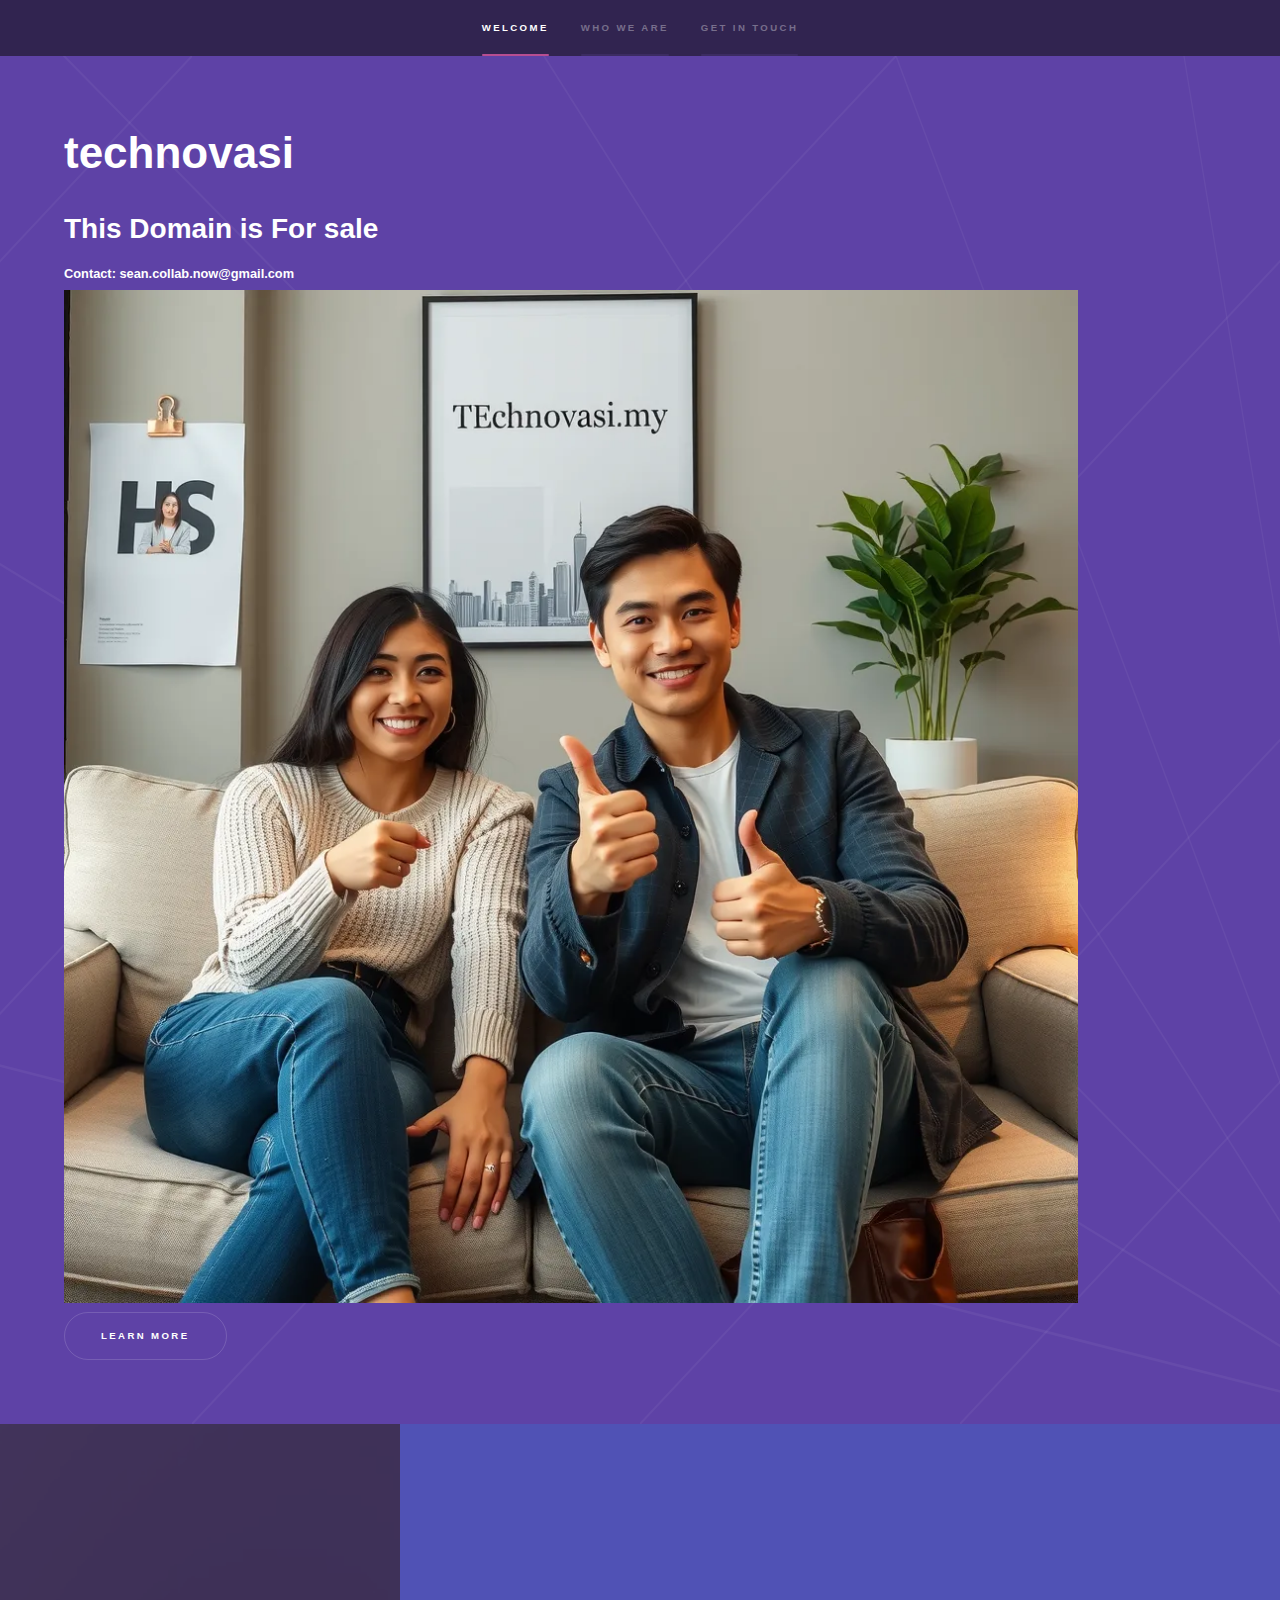
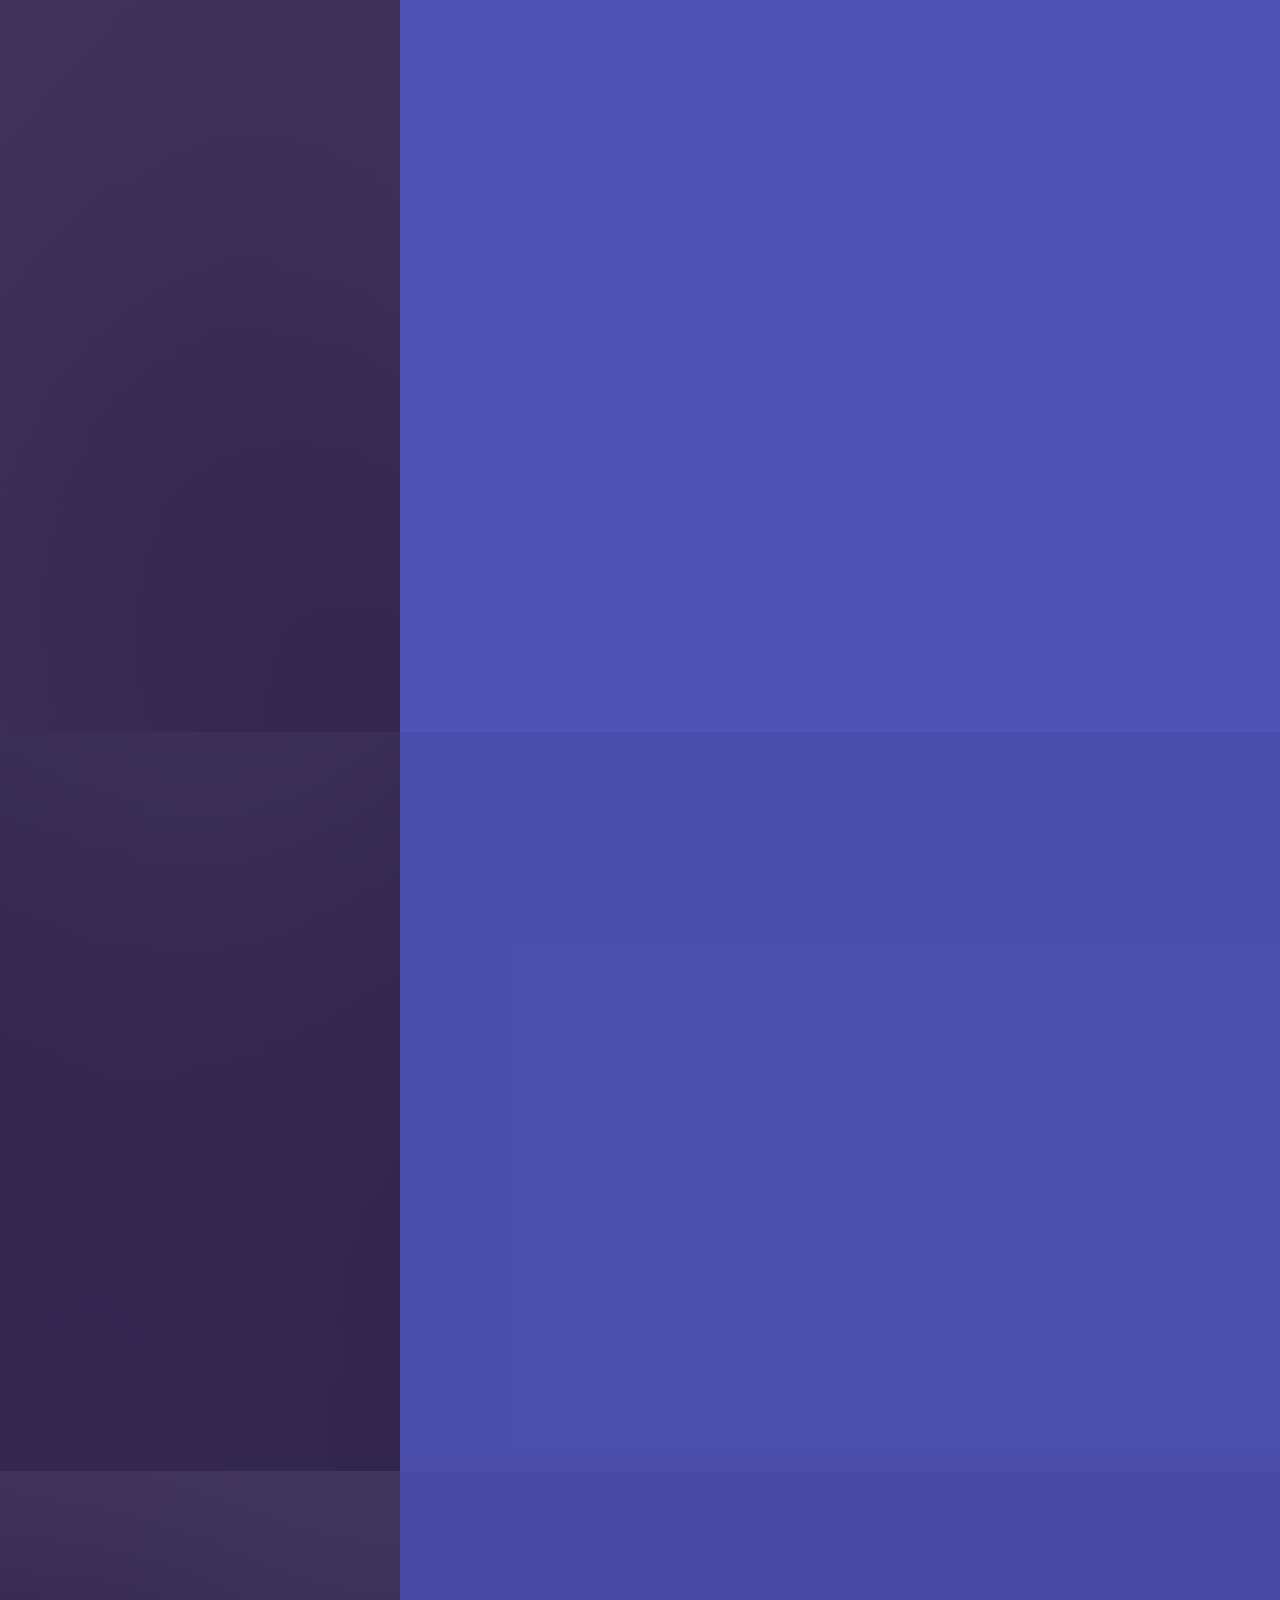
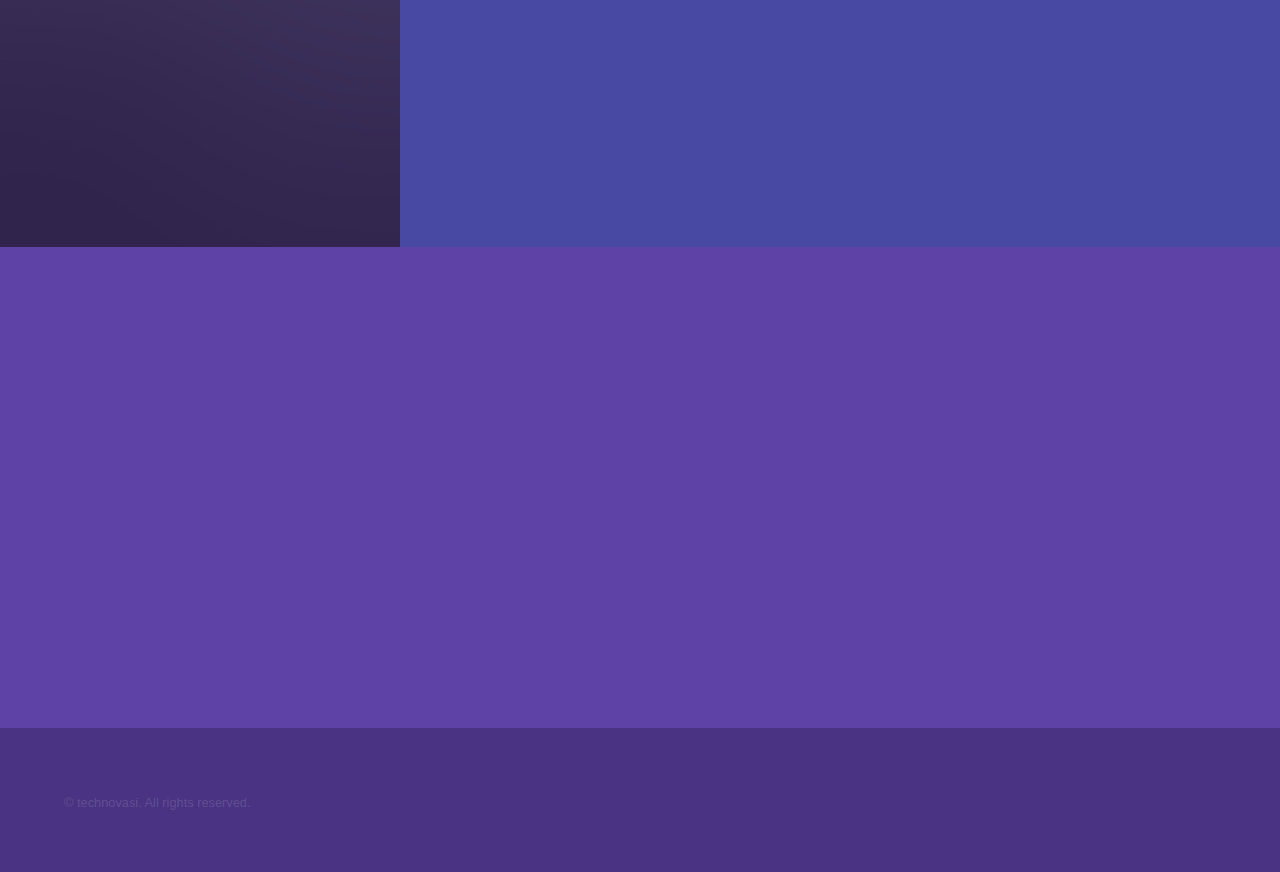
==== commit 4ee215c1: "upda" ====
--- a/index.html
+++ b/index.html
@@ -35,7 +35,10 @@
 					<section id="intro" class="wrapper style1 fullscreen fade-up">
 						<div class="inner">
 							<h1>technovasi</h1>
-							<p>This Domain is For sale</p>
+							<h2>This Domain is For sale</h2>
+							<h5>Contact: sean.collab.now@gmail.com</h5>
+							
+							<img src="images/image.webp" style="max-width: 88vw;max-width: 88%;" alt="" data-position="center center" />
 							<ul class="actions">
 								<li><a href="#one" class="button scrolly">Learn more</a></li>
 							</ul>
